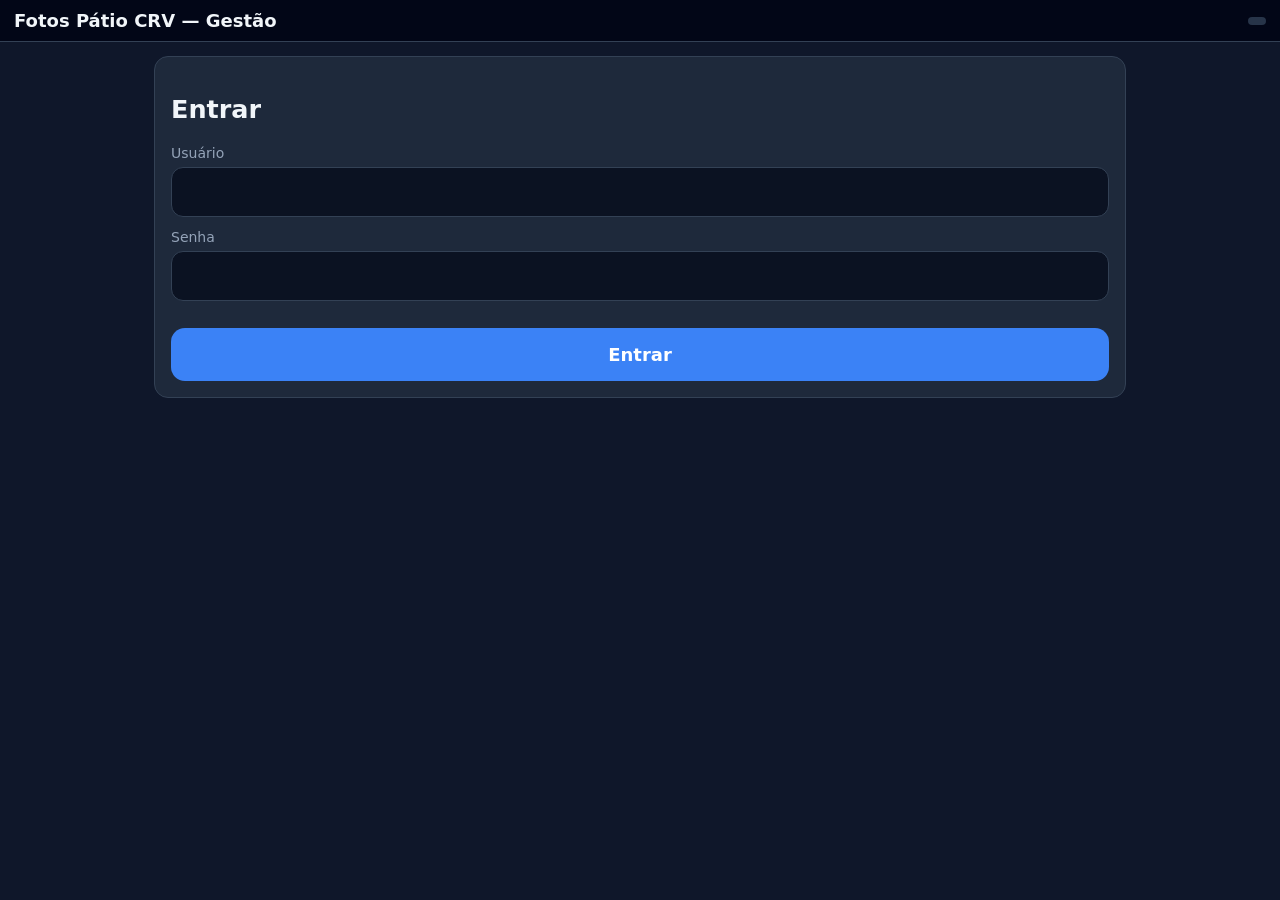
==== gestor.html @ 1b70d8a9 "Add files via upload" ====
<!DOCTYPE html>
<html lang="pt-BR">
<head>
<meta charset="utf-8">
<meta name="viewport" content="width=device-width, initial-scale=1">
<meta http-equiv="Content-Security-Policy" content="default-src 'self'; script-src 'self'; style-src 'self'; img-src 'self' blob: data:; connect-src 'self' https://script.google.com https://script.googleusercontent.com; base-uri 'none'; form-action 'none'">
<meta name="referrer" content="no-referrer">
<title>Fotos Pátio CRV — Gestão</title>
<link rel="icon" href="icons/icon-192.png">
<link rel="stylesheet" href="style.css">
</head>
<body class="gestor">
<header class="topo">
  <h1>Fotos Pátio CRV — Gestão</h1>
  <span class="selo" id="quem"></span>
  <button class="selo oculto" id="btnSair">Sair</button>
</header>
<main>
  <section id="telaLogin" class="oculto">
    <div class="cartao">
      <h2>Entrar</h2>
      <label for="loginUsuario">Usuário</label>
      <input type="text" id="loginUsuario" autocomplete="username" autocapitalize="none">
      <label for="loginSenha">Senha</label>
      <input type="password" id="loginSenha" autocomplete="current-password">
      <div class="erro" id="loginErro"></div>
      <button class="btn" id="btnEntrar">Entrar</button>
    </div>
  </section>

  <section id="telaApp" class="oculto">
    <div class="abas">
      <button data-aba="abaLotes" class="ativo">Lotes</button>
      <button data-aba="abaNovo">+ Novo lote (Excel)</button>
      <button data-aba="abaUsuarios" class="oculto" id="botaoAbaUsuarios">Usuários</button>
      <button data-aba="abaConta">Minha senha</button>
    </div>

    <div id="abaLotes">
      <div class="linha-btns"><button class="btn pequeno cinza" id="btnRecarregar">🔄 Atualizar</button></div>
      <div id="listaLotes"></div>
    </div>

    <div id="abaNovo" class="oculto">
      <div class="cartao">
        <div class="soltar" id="soltar">Arraste aqui a planilha de destinação (.xlsx) ou clique para escolher</div>
        <input type="file" id="inputXlsx" accept=".xlsx" class="oculto">
        <div class="erro" id="novoErro"></div>
        <div id="previa" class="oculto">
          <div class="resumo-num" id="previaNums"></div>
          <div class="grade">
            <div><label for="novoPatio">Pátio CRV</label><input type="text" id="novoPatio" maxlength="60"></div>
            <div><label for="novoLote">Número do lote</label><input type="text" id="novoLote" maxlength="30"></div>
          </div>
          <div id="previaAvisos" class="suave"></div>
          <div class="rolagem"><table id="previaTabela"></table></div>
          <div class="linha-btns"><button class="btn verde" id="btnCriarLote">Criar lote e liberar para o campo</button></div>
        </div>
      </div>
    </div>

    <div id="abaUsuarios" class="oculto">
      <div class="cartao">
        <h3>Novo usuário / editar</h3>
        <div class="grade">
          <div><label for="uUsuario">Usuário (login)</label><input type="text" id="uUsuario" maxlength="30" autocapitalize="none"></div>
          <div><label for="uNome">Nome</label><input type="text" id="uNome" maxlength="60"></div>
          <div><label for="uPapel">Acesso</label>
            <select id="uPapel">
              <option value="campo">Campo — tira as fotos no pátio</option>
              <option value="gestor">Gestão — envia planilhas e baixa fotos</option>
              <option value="admin">Administrador</option>
            </select></div>
          <div><label for="uSenha">Senha (mín. 8; em branco mantém a atual)</label><input type="password" id="uSenha" autocomplete="new-password"></div>
          <div><label><input type="checkbox" id="uAtivo" checked> Ativo</label></div>
        </div>
        <div class="erro" id="uErro"></div>
        <div class="linha-btns"><button class="btn pequeno" id="btnSalvarUsuario">Salvar usuário</button></div>
      </div>
      <div class="cartao"><table id="tabelaUsuarios"></table></div>
    </div>

    <div id="abaConta" class="oculto">
      <div class="cartao">
        <label for="sAtual">Senha atual</label><input type="password" id="sAtual" autocomplete="current-password">
        <label for="sNova">Nova senha (mín. 8)</label><input type="password" id="sNova" autocomplete="new-password">
        <div class="erro" id="sErro"></div>
        <div class="linha-btns"><button class="btn pequeno" id="btnTrocarSenha">Trocar senha</button></div>
      </div>
    </div>
  </section>
</main>

<script src="config.js"></script>
<script src="sync-core.js"></script>
<script src="lib/jszip.min.js"></script>
<script src="xlsx-leitor.js"></script>
<script src="gestor.js"></script>
</body>
</html>
---- style.css ----
:root {
  --fundo: #0f172a; --painel: #1e293b; --painel2: #273449; --borda: #334155;
  --texto: #f1f5f9; --suave: #94a3b8; --verde: #22c55e; --azul: #3b82f6;
  --amarelo: #f59e0b; --vermelho: #ef4444; --raio: 14px;
}
* { box-sizing: border-box; }
html, body { margin: 0; background: var(--fundo); color: var(--texto); font-family: system-ui, -apple-system, "Segoe UI", Roboto, sans-serif; font-size: 17px; }
body { min-height: 100vh; -webkit-tap-highlight-color: transparent; }
button, input, select { font: inherit; }
.oculto { display: none !important; }

/* barra superior */
.topo { position: sticky; top: 0; z-index: 10; display: flex; align-items: center; gap: 10px; padding: 10px 14px; background: #020617; border-bottom: 1px solid var(--borda); }
.topo h1 { font-size: 18px; margin: 0; flex: 1; white-space: nowrap; overflow: hidden; text-overflow: ellipsis; }
.topo .voltar { background: none; border: 0; color: var(--texto); font-size: 26px; padding: 0 6px; line-height: 1; }
.selo { font-size: 13px; padding: 4px 9px; border-radius: 999px; background: var(--painel2); color: var(--suave); white-space: nowrap; border: 0; }
.selo.on { background: #14532d; color: #bbf7d0; }
.selo.off { background: #7f1d1d; color: #fecaca; }
.selo.pend { background: #78350f; color: #fde68a; }

main { padding: 14px; max-width: 760px; margin: 0 auto; padding-bottom: 120px; }
.cartao { background: var(--painel); border: 1px solid var(--borda); border-radius: var(--raio); padding: 16px; margin-bottom: 12px; }
.suave { color: var(--suave); font-size: 14px; }
.titulo-secao { font-size: 15px; color: var(--suave); text-transform: uppercase; letter-spacing: .05em; margin: 18px 4px 8px; }

/* botões */
.btn { display: block; width: 100%; border: 0; border-radius: var(--raio); padding: 16px; font-size: 18px; font-weight: 600; background: var(--azul); color: #fff; cursor: pointer; }
.btn:disabled { opacity: .4; cursor: default; }
.btn.verde { background: var(--verde); color: #052e16; }
.btn.cinza { background: var(--painel2); color: var(--texto); }
.btn.vermelho { background: var(--vermelho); }
.btn.pequeno { display: inline-block; width: auto; padding: 9px 14px; font-size: 15px; border-radius: 10px; }
.linha-btns { display: flex; gap: 8px; flex-wrap: wrap; margin-top: 10px; }

/* formulário */
label { display: block; font-size: 14px; color: var(--suave); margin: 12px 0 6px; }
input[type=text], input[type=password], input[type=search], input[type=number], select {
  width: 100%; padding: 14px; border-radius: 12px; border: 1px solid var(--borda); background: #0b1222; color: var(--texto); font-size: 17px; }
.erro { color: #fca5a5; margin-top: 10px; min-height: 1em; }
.ok { color: #86efac; }

/* pátios e categorias */
.grade { display: grid; gap: 12px; }
.botao-grande { text-align: left; background: var(--painel); border: 2px solid var(--borda); border-radius: var(--raio); padding: 20px; color: var(--texto); width: 100%; cursor: pointer; }
.botao-grande:active { border-color: var(--azul); }
.botao-grande .nome { font-size: 24px; font-weight: 700; }
.botao-grande .info { color: var(--suave); margin-top: 4px; }
.barra { height: 8px; background: #0b1222; border-radius: 99px; overflow: hidden; margin-top: 10px; }
.barra > div { height: 100%; background: var(--verde); width: 0; }

/* lista de IDs */
.busca { position: sticky; top: 54px; z-index: 5; background: var(--fundo); padding: 6px 0 10px; }
.filtros { display: flex; gap: 8px; margin-top: 8px; }
.filtros button { flex: 1; padding: 10px; border-radius: 10px; border: 1px solid var(--borda); background: var(--painel); color: var(--suave); }
.filtros button.ativo { background: var(--azul); color: #fff; border-color: var(--azul); }
.item { display: flex; align-items: center; gap: 12px; padding: 12px 14px; background: var(--painel); border: 2px solid var(--borda); border-radius: 12px; margin-bottom: 8px; width: 100%; text-align: left; color: var(--texto); cursor: pointer; }
.item .nro { font-size: 26px; font-weight: 800; min-width: 64px; }
.item .desc { flex: 1; min-width: 0; }
.item .desc .placa { font-weight: 700; letter-spacing: .04em; }
.item .desc .mod { color: var(--suave); font-size: 14px; white-space: nowrap; overflow: hidden; text-overflow: ellipsis; }
.item .st { font-size: 13px; text-align: right; white-space: nowrap; }
.item.sel { border-color: var(--azul); background: #1e3a5f; }
.item.feito .nro { color: var(--verde); }
.item.local .nro { color: var(--amarelo); }
.item.bloq { border-color: #7f1d1d; background: #2a1215; cursor: not-allowed; }
.item.bloq .nro { color: var(--vermelho); text-decoration: line-through; }
.item.bloq .st { color: #fca5a5; }
.rodape-fixo { position: fixed; left: 0; right: 0; bottom: 0; padding: 12px 14px calc(12px + env(safe-area-inset-bottom)); background: #020617; border-top: 1px solid var(--borda); z-index: 20; }
.rodape-fixo .detalhe { font-size: 14px; color: var(--suave); margin-bottom: 8px; white-space: nowrap; overflow: hidden; text-overflow: ellipsis; }

/* câmera */
.camera { position: fixed; inset: 0; background: #000; z-index: 50; display: flex; flex-direction: column; }
.camera video { flex: 1; width: 100%; object-fit: cover; min-height: 0; }
.camera .cab { position: absolute; top: 0; left: 0; right: 0; padding: 12px 14px; background: linear-gradient(#000c, #0000); font-weight: 700; font-size: 18px; display: flex; justify-content: space-between; align-items: center; }
.camera .miniaturas { display: flex; gap: 8px; overflow-x: auto; padding: 8px 10px; background: #000; min-height: 86px; }
.camera .miniaturas .mini { position: relative; flex: 0 0 auto; }
.camera .miniaturas img { height: 70px; border-radius: 8px; display: block; }
.camera .miniaturas .x { position: absolute; top: -6px; right: -6px; background: var(--vermelho); color: #fff; border: 0; border-radius: 50%; width: 26px; height: 26px; font-size: 15px; line-height: 26px; padding: 0; }
.camera .controles { display: flex; align-items: center; justify-content: space-between; padding: 14px 18px calc(18px + env(safe-area-inset-bottom)); background: #000; gap: 12px; }
.obturador { width: 78px; height: 78px; border-radius: 50%; border: 5px solid #fff; background: #ffffff33; flex: 0 0 auto; }
.obturador:active { background: #fff; }
.flash-tela { position: fixed; inset: 0; background: #fff; opacity: 0; pointer-events: none; z-index: 60; transition: opacity .15s; }
.flash-tela.on { opacity: .6; transition: none; }

/* modal e aviso */
.modal-fundo { position: fixed; inset: 0; background: #000a; z-index: 70; display: flex; align-items: flex-end; justify-content: center; }
.modal { background: var(--painel); width: 100%; max-width: 560px; border-radius: 18px 18px 0 0; padding: 20px 18px calc(20px + env(safe-area-inset-bottom)); max-height: 90vh; overflow-y: auto; }
.modal h2 { margin: 0 0 10px; font-size: 20px; }
@media (min-width: 700px) { .modal-fundo { align-items: center; } .modal { border-radius: 18px; } }
.toast { position: fixed; left: 50%; bottom: 110px; transform: translateX(-50%); background: #020617; border: 1px solid var(--borda); padding: 12px 18px; border-radius: 12px; z-index: 80; max-width: 90vw; text-align: center; }

/* tabelas (gestor) */
table { width: 100%; border-collapse: collapse; font-size: 14px; }
th, td { text-align: left; padding: 8px 6px; border-bottom: 1px solid var(--borda); }
th { color: var(--suave); font-weight: 600; }
.tag { display: inline-block; font-size: 12px; padding: 2px 8px; border-radius: 99px; background: var(--painel2); }
.tag.verde { background: #14532d; color: #bbf7d0; }
.tag.vermelho { background: #7f1d1d; color: #fecaca; }
.tag.amarelo { background: #78350f; color: #fde68a; }
.abas { display: flex; gap: 6px; margin-bottom: 14px; flex-wrap: wrap; }
.abas button { padding: 10px 16px; border-radius: 10px; border: 1px solid var(--borda); background: var(--painel); color: var(--suave); cursor: pointer; }
.abas button.ativo { background: var(--azul); color: #fff; border-color: var(--azul); }
.soltar { border: 2px dashed var(--borda); border-radius: var(--raio); padding: 30px; text-align: center; color: var(--suave); cursor: pointer; }
.soltar.sobre { border-color: var(--azul); color: var(--texto); }
.resumo-num { display: flex; gap: 10px; flex-wrap: wrap; margin: 10px 0; }
.resumo-num div { background: var(--painel2); border-radius: 10px; padding: 10px 14px; }
.resumo-num b { display: block; font-size: 22px; }
.rolagem { overflow-x: auto; max-height: 60vh; overflow-y: auto; }
.gestor main { max-width: 1000px; }
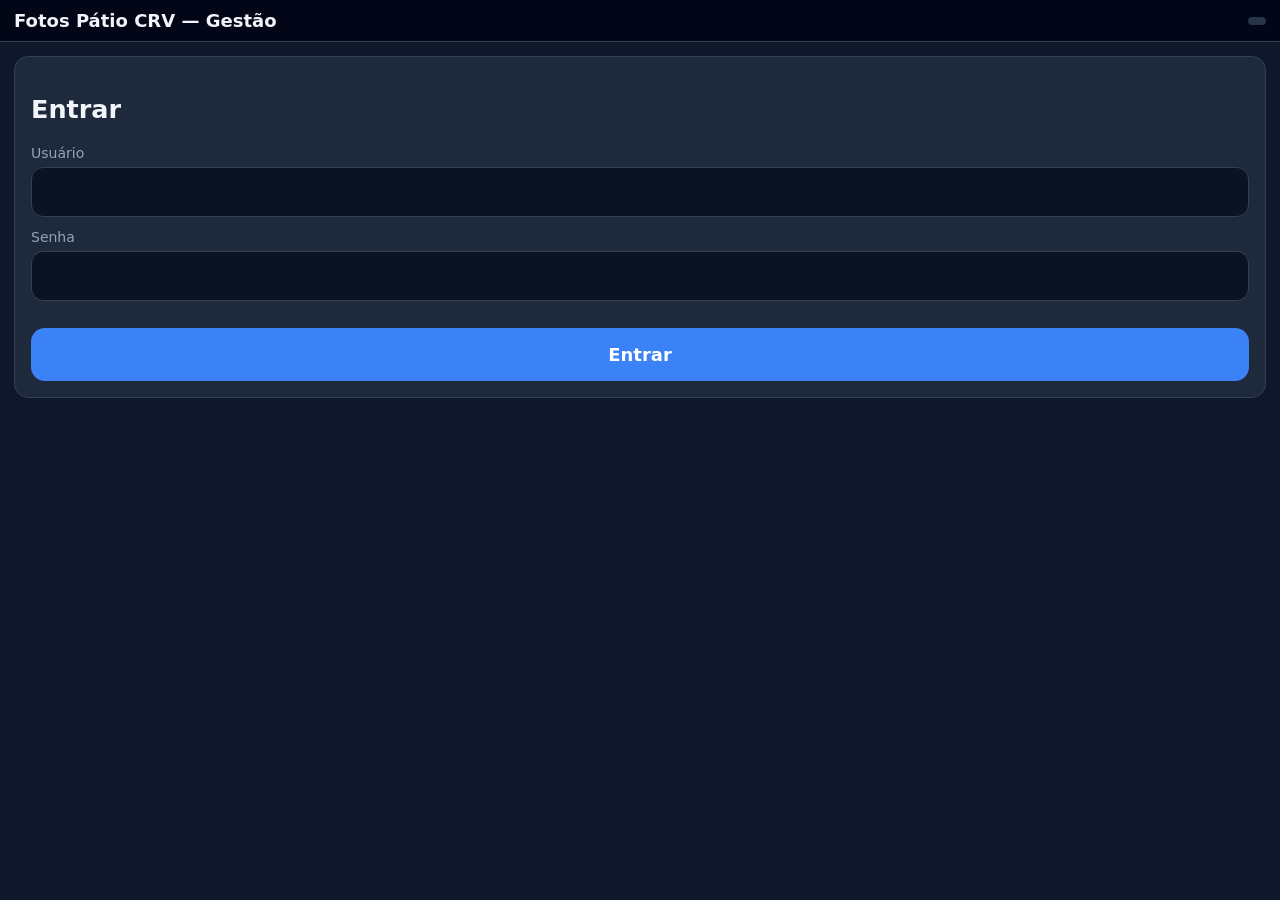
==== commit 7fd853df: "Add files via upload" ====
--- a/gestor.html
+++ b/gestor.html
@@ -6,7 +6,7 @@
 <meta http-equiv="Content-Security-Policy" content="default-src 'self'; script-src 'self'; style-src 'self'; img-src 'self' blob: data:; connect-src 'self' https://script.google.com https://script.googleusercontent.com; base-uri 'none'; form-action 'none'">
 <meta name="referrer" content="no-referrer">
 <title>Fotos Pátio CRV — Gestão</title>
-<link rel="icon" href="icons/icon-192.png">
+<link rel="icon" href="icon-192.png">
 <link rel="stylesheet" href="style.css">
 </head>
 <body class="gestor">
@@ -30,15 +30,19 @@
 
   <section id="telaApp" class="oculto">
     <div class="abas">
-      <button data-aba="abaLotes" class="ativo">Lotes</button>
-      <button data-aba="abaNovo">+ Novo lote (Excel)</button>
+      <button data-aba="abaLotes" class="ativo">Pátios</button>
+      <button data-aba="abaNovo">+ Novo pátio (Excel)</button>
       <button data-aba="abaUsuarios" class="oculto" id="botaoAbaUsuarios">Usuários</button>
       <button data-aba="abaConta">Minha senha</button>
     </div>
 
-    <div id="abaLotes">
-      <div class="linha-btns"><button class="btn pequeno cinza" id="btnRecarregar">🔄 Atualizar</button></div>
-      <div id="listaLotes"></div>
+    <div id="abaLotes" class="tres-col">
+      <aside class="col col-patios">
+        <div class="col-cab"><span>Pátios</span><button class="btn pequeno cinza" id="btnRecarregar" title="Atualizar">🔄</button></div>
+        <div id="listaLotes"></div>
+      </aside>
+      <section class="col col-lista" id="colLista"><p class="vazio">Escolha um pátio à esquerda para ver os veículos e as fotos.</p></section>
+      <section class="col col-detalhe" id="colDetalhe"><p class="vazio">As fotos do veículo aparecem aqui.</p></section>
     </div>
 
     <div id="abaNovo" class="oculto">
@@ -47,14 +51,15 @@
         <input type="file" id="inputXlsx" accept=".xlsx" class="oculto">
         <div class="erro" id="novoErro"></div>
         <div id="previa" class="oculto">
+          <div id="verificacao"></div>
           <div class="resumo-num" id="previaNums"></div>
           <div class="grade">
-            <div><label for="novoPatio">Pátio CRV</label><input type="text" id="novoPatio" maxlength="60"></div>
-            <div><label for="novoLote">Número do lote</label><input type="text" id="novoLote" maxlength="30"></div>
+            <div><label for="novoPatio">Pátio CRV (obrigatório)</label><input type="text" id="novoPatio" maxlength="60"></div>
+            <div><label for="novoLote">Número da lista (opcional)</label><input type="text" id="novoLote" maxlength="30"></div>
           </div>
           <div id="previaAvisos" class="suave"></div>
           <div class="rolagem"><table id="previaTabela"></table></div>
-          <div class="linha-btns"><button class="btn verde" id="btnCriarLote">Criar lote e liberar para o campo</button></div>
+          <div class="linha-btns"><button class="btn verde" id="btnCriarLote">Criar pátio e liberar para o campo</button></div>
         </div>
       </div>
     </div>
@@ -93,7 +98,7 @@
 
 <script src="config.js"></script>
 <script src="sync-core.js"></script>
-<script src="lib/jszip.min.js"></script>
+<script src="jszip.min.js"></script>
 <script src="xlsx-leitor.js"></script>
 <script src="gestor.js"></script>
 </body>
--- a/style.css
+++ b/style.css
@@ -106,4 +106,95 @@
 .resumo-num div { background: var(--painel2); border-radius: 10px; padding: 10px 14px; }
 .resumo-num b { display: block; font-size: 22px; }
 .rolagem { overflow-x: auto; max-height: 60vh; overflow-y: auto; }
-.gestor main { max-width: 1000px; }
+.gestor main { max-width: 1500px; }
+
+/* verificação da planilha */
+.verif h3 { margin: 0 0 10px; }
+.verif .aviso { color: #fde68a; margin: 4px 0; }
+.verif .erro { color: #fca5a5; margin: 4px 0; }
+.verif table { margin-top: 6px; }
+
+/* quadro de download */
+.painel-baixar { margin-top: 12px; background: var(--painel2); }
+.painel-baixar h3 { margin: 0 0 6px; }
+.painel-baixar .opcao { display: block; color: var(--texto); font-size: 16px; margin: 12px 0 4px; cursor: pointer; }
+.painel-baixar .sel-data { margin: 4px 0 4px 24px; width: calc(100% - 24px); }
+.painel-baixar .aviso { color: #fde68a; margin: 12px 0; min-height: 1em; }
+
+.painel-perigo { border-color: #7f1d1d; }
+.painel-perigo .aviso { color: #fde68a; }
+
+/* galeria do NRO */
+.linha-rodape { display: flex; gap: 8px; }
+.linha-rodape .btn { flex: 1; }
+.galeria { display: grid; grid-template-columns: repeat(2, 1fr); gap: 10px; }
+.foto-cartao { background: var(--painel); border: 1px solid var(--borda); border-radius: 12px; padding: 8px; display: flex; flex-direction: column; gap: 6px; }
+.foto-cartao img { width: 100%; aspect-ratio: 4 / 3; object-fit: cover; border-radius: 8px; background: #0b1222; cursor: zoom-in; }
+.foto-grande { max-width: 96vw; max-height: 90vh; border-radius: 10px; margin: auto; }
+
+/* lista de veículos na gestão */
+.titulo-patio { cursor: pointer; }
+.titulo-patio:hover { text-decoration: underline; }
+.filtros-gestao { flex-wrap: wrap; margin: 10px 0; }
+.filtros-gestao button { flex: 0 0 auto; }
+.linha-clicavel { cursor: pointer; }
+.linha-clicavel:hover td { background: var(--painel2); }
+.galeria-gestao { grid-template-columns: repeat(auto-fill, minmax(180px, 1fr)); padding: 8px 0; }
+
+/* ===== v1.0.7 — layout mestre-detalhe (pátios | veículos | fotos) ===== */
+.vazio { color: var(--suave); font-size: 15px; text-align: center; padding: 40px 16px; }
+.tag.azul { background: #1e3a8a; color: #bfdbfe; }
+.col-cab { display: flex; align-items: center; justify-content: space-between; font-weight: 700; margin-bottom: 10px; }
+.col-sub { font-size: 12px; color: var(--suave); text-transform: uppercase; letter-spacing: .06em; margin: 16px 4px 8px; }
+.patio-item { display: block; width: 100%; text-align: left; background: var(--painel); border: 2px solid var(--borda); border-radius: 12px; padding: 12px 14px; margin-bottom: 8px; color: var(--texto); cursor: pointer; }
+.patio-item .nome { font-weight: 700; font-size: 17px; }
+.patio-item .info { color: var(--suave); font-size: 14px; margin-top: 2px; }
+.patio-item .tag { margin-top: 8px; }
+.patio-item.sel { border-color: var(--azul); background: #1e3a5f; }
+.patio-item.encerrado { opacity: .7; }
+.patio-item:hover { border-color: #475569; }
+.patio-item.sel:hover { border-color: var(--azul); }
+.patio-cab h2, .veiculo-cab h2 { margin: 0 0 4px; font-size: 22px; }
+.patio-cab .linha-btns { margin-top: 10px; }
+.status-patio { margin-top: 8px; min-height: 1em; }
+.placa-grande { font-size: 20px; font-weight: 700; letter-spacing: .05em; }
+.veiculo-cab { margin-bottom: 14px; }
+.lista-nros { margin-top: 10px; }
+.lista-nros .item .nro, .col-lista .item .nro { font-size: 22px; min-width: 54px; }
+.galeria-gestao { grid-template-columns: repeat(auto-fill, minmax(200px, 1fr)); }
+.painel-baixar { background: var(--painel2); border: 1px solid var(--borda); border-radius: var(--raio); padding: 16px; }
+.item.local:not(.feito) .st { color: #fde68a; }
+
+.tres-col { display: grid; grid-template-columns: 270px minmax(320px, 1fr) minmax(360px, 1.25fr); gap: 14px; align-items: start; }
+.tres-col .col { background: var(--painel); border: 1px solid var(--borda); border-radius: var(--raio); padding: 14px; min-width: 0; }
+.tres-col .col-patios { background: transparent; border: 0; padding: 0; }
+.tres-col .col-lista, .tres-col .col-detalhe { position: sticky; top: 64px; max-height: calc(100vh - 80px); overflow-y: auto; }
+.tres-col .col-lista input[type=search] { margin-bottom: 4px; }
+@media (max-width: 1100px) {
+  .tres-col { grid-template-columns: 240px 1fr; }
+  .tres-col .col-detalhe { grid-column: 1 / -1; position: static; max-height: none; }
+}
+@media (max-width: 700px) {
+  .tres-col { grid-template-columns: 1fr; }
+  .tres-col .col-lista { position: static; max-height: none; }
+}
+
+/* campo — categorias dentro da lista e tela do veículo */
+.chips-cat { display: flex; gap: 6px; overflow-x: auto; margin-bottom: 6px; }
+.chips-cat button { flex: 0 0 auto; padding: 8px 14px; border-radius: 999px; border: 1px solid var(--borda); background: var(--painel); color: var(--suave); font-size: 15px; }
+.chips-cat button.ativo { background: var(--texto); color: var(--fundo); border-color: var(--texto); font-weight: 700; }
+.filtros button { font-size: 14px; padding: 9px 4px; }
+.veiculo-topo { background: var(--painel); border: 1px solid var(--borda); border-radius: var(--raio); padding: 14px 16px; margin-bottom: 12px; }
+.veiculo-topo .nro-grande { font-size: 30px; font-weight: 800; }
+.acao-veiculo { position: sticky; bottom: 0; padding: 12px 0 calc(12px + env(safe-area-inset-bottom)); background: var(--fundo); margin-top: 12px; }
+.campo-largo main { max-width: 1500px; padding-bottom: 30px; }
+.campo-largo .area-campo { display: grid; grid-template-columns: 280px minmax(320px, 1fr) minmax(340px, 1.2fr); gap: 14px; align-items: start; }
+.campo-largo .area-campo > section { min-width: 0; }
+.campo-largo #telaLista, .campo-largo #telaVeiculo { position: sticky; top: 64px; max-height: calc(100vh - 80px); overflow-y: auto; background: var(--painel); border: 1px solid var(--borda); border-radius: var(--raio); padding: 12px; }
+.campo-largo #telaLista .busca { top: 0; background: var(--painel); }
+.campo-largo #telaPatios .botao-grande { padding: 14px; }
+.campo-largo #telaPatios .botao-grande .nome { font-size: 19px; }
+.botao-grande.sel { border-color: var(--azul); background: #1e3a5f; }
+.aviso-refazer { margin-top: 8px; color: #fde68a; font-weight: 600; }
+.campo-largo .acao-veiculo { background: var(--painel); }
+.campo-largo .chips-cat { flex-wrap: wrap; }
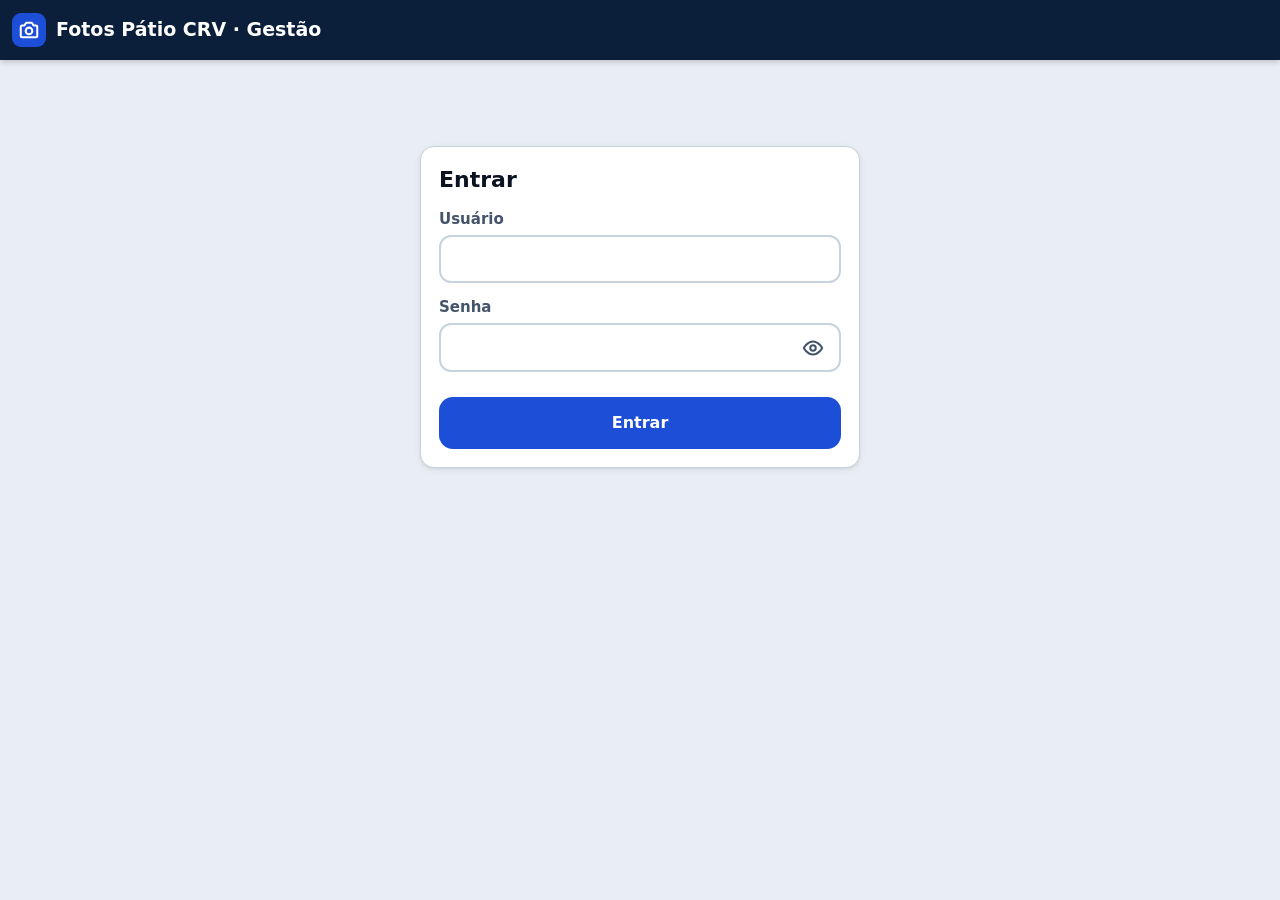
==== commit 7d0b4ac4: "Add files via upload" ====
--- a/gestor.html
+++ b/gestor.html
@@ -11,18 +11,18 @@
 </head>
 <body class="gestor">
 <header class="topo">
-  <h1>Fotos Pátio CRV — Gestão</h1>
+  <h1><span class="marca" data-ic="camera"></span><span class="titulo-txt"><span class="so-pc">Fotos Pátio CRV · </span>Gestão</span></h1>
   <span class="selo" id="quem"></span>
-  <button class="selo oculto" id="btnSair">Sair</button>
+  <button class="selo oculto" id="btnSair" data-ic="sair">Sair</button>
 </header>
 <main>
   <section id="telaLogin" class="oculto">
     <div class="cartao">
       <h2>Entrar</h2>
       <label for="loginUsuario">Usuário</label>
-      <input type="text" id="loginUsuario" autocomplete="username" autocapitalize="none">
+      <input type="text" id="loginUsuario" autocomplete="username" autocapitalize="none" autofocus>
       <label for="loginSenha">Senha</label>
-      <input type="password" id="loginSenha" autocomplete="current-password">
+      <div class="campo-senha gestao"><input type="password" id="loginSenha" autocomplete="current-password"><button type="button" class="ver-senha" data-alvo="loginSenha" aria-label="Mostrar senha" data-ic="olho"></button></div>
       <div class="erro" id="loginErro"></div>
       <button class="btn" id="btnEntrar">Entrar</button>
     </div>
@@ -30,57 +30,62 @@
 
   <section id="telaApp" class="oculto">
     <div class="abas">
-      <button data-aba="abaLotes" class="ativo">Pátios</button>
-      <button data-aba="abaNovo">+ Novo pátio (Excel)</button>
-      <button data-aba="abaUsuarios" class="oculto" id="botaoAbaUsuarios">Usuários</button>
-      <button data-aba="abaConta">Minha senha</button>
+      <button data-aba="abaLotes" class="ativo" data-ic="pin">Pátios</button>
+      <button data-aba="abaNovo" data-ic="mais">Novo pátio</button>
+      <button data-aba="abaUsuarios" class="oculto" id="botaoAbaUsuarios" data-ic="usuarios">Usuários</button>
+      <button data-aba="abaConta" data-ic="chave">Minha senha</button>
     </div>
 
-    <div id="abaLotes" class="tres-col">
-      <aside class="col col-patios">
-        <div class="col-cab"><span>Pátios</span><button class="btn pequeno cinza" id="btnRecarregar" title="Atualizar">🔄</button></div>
-        <div id="listaLotes"></div>
-      </aside>
-      <section class="col col-lista" id="colLista"><p class="vazio">Escolha um pátio à esquerda para ver os veículos e as fotos.</p></section>
-      <section class="col col-detalhe" id="colDetalhe"><p class="vazio">As fotos do veículo aparecem aqui.</p></section>
+    <div id="abaLotes">
+      <div id="seletorPatios">
+        <div class="col-cab"><span>Escolha o pátio</span><button class="btn pequeno cinza" id="btnRecarregar" data-ic="atualizar">Atualizar</button></div>
+        <div id="listaLotes" class="grade-patios"></div>
+      </div>
+      <div id="painelPatio" class="oculto"></div>
     </div>
+    <aside id="gaveta" class="gaveta oculto" aria-label="Detalhes">
+      <button class="gaveta-fechar" id="btnFecharGaveta" aria-label="Fechar">×</button>
+      <div id="gavetaConteudo"></div>
+    </aside>
 
     <div id="abaNovo" class="oculto">
       <div class="cartao">
-        <div class="soltar" id="soltar">Arraste aqui a planilha de destinação (.xlsx) ou clique para escolher</div>
+        <div class="passos" id="passos"><div class="atual"><span>1</span>Escolher planilha</div><div><span>2</span>Conferir</div><div><span>3</span>Criar e liberar</div></div>
+        <div class="arquivo-escolhido oculto" id="arquivoEscolhido"></div>
+        <div class="soltar" id="soltar" role="button" tabindex="0" data-ic="planilha"><b>Arraste aqui a planilha de destinação (.xlsx)</b><span>ou clique para escolher o arquivo</span><span class="ajuda-campo">Use a planilha de destinação do DETRAN: colunas NRO, PLACA, MODELO, COR, PORTE e a situação (NÃO DESTINAR).</span></div>
         <input type="file" id="inputXlsx" accept=".xlsx" class="oculto">
         <div class="erro" id="novoErro"></div>
         <div id="previa" class="oculto">
-          <div id="verificacao"></div>
           <div class="resumo-num" id="previaNums"></div>
           <div class="grade">
             <div><label for="novoPatio">Pátio CRV (obrigatório)</label><input type="text" id="novoPatio" maxlength="60"></div>
             <div><label for="novoLote">Número da lista (opcional)</label><input type="text" id="novoLote" maxlength="30"></div>
           </div>
+          <div id="verificacao"></div>
           <div id="previaAvisos" class="suave"></div>
           <div class="rolagem"><table id="previaTabela"></table></div>
-          <div class="linha-btns"><button class="btn verde" id="btnCriarLote">Criar pátio e liberar para o campo</button></div>
+          <div class="linha-btns"><button class="btn verde" id="btnCriarLote" data-ic="check">Criar pátio e liberar para o campo</button></div>
         </div>
       </div>
     </div>
 
     <div id="abaUsuarios" class="oculto">
       <div class="cartao">
-        <h3>Novo usuário / editar</h3>
+        <h3 id="uTitulo">Novo usuário</h3>
         <div class="grade">
           <div><label for="uUsuario">Usuário (login)</label><input type="text" id="uUsuario" maxlength="30" autocapitalize="none"></div>
           <div><label for="uNome">Nome</label><input type="text" id="uNome" maxlength="60"></div>
           <div><label for="uPapel">Acesso</label>
             <select id="uPapel">
-              <option value="campo">Campo — tira as fotos no pátio</option>
-              <option value="gestor">Gestão — envia planilhas e baixa fotos</option>
+              <option value="campo">Campo</option>
+              <option value="gestor">Gestão</option>
               <option value="admin">Administrador</option>
-            </select></div>
-          <div><label for="uSenha">Senha (mín. 8; em branco mantém a atual)</label><input type="password" id="uSenha" autocomplete="new-password"></div>
-          <div><label><input type="checkbox" id="uAtivo" checked> Ativo</label></div>
+            </select><div class="ajuda-campo" id="uPapelAjuda">Tira as fotos no pátio (celular).</div></div>
+          <div><label for="uSenha">Senha</label><div class="campo-senha gestao"><input type="password" id="uSenha" autocomplete="new-password"><button type="button" class="ver-senha" data-alvo="uSenha" aria-label="Mostrar senha" data-ic="olho"></button></div><div class="ajuda-campo" id="uSenhaAjuda">Mínimo 8 caracteres.</div></div>
+          <div class="linha-inteira"><label class="check-linha"><input type="checkbox" id="uAtivo" checked> Usuário ativo (pode entrar no app)</label></div>
         </div>
         <div class="erro" id="uErro"></div>
-        <div class="linha-btns"><button class="btn pequeno" id="btnSalvarUsuario">Salvar usuário</button></div>
+        <div class="linha-btns"><button class="btn pequeno" id="btnSalvarUsuario" data-ic="check">Salvar usuário</button><button class="btn pequeno cinza" id="btnCancelarEdicao" data-ic="x">Limpar</button></div>
       </div>
       <div class="cartao"><table id="tabelaUsuarios"></table></div>
     </div>
@@ -100,6 +105,7 @@
 <script src="sync-core.js"></script>
 <script src="jszip.min.js"></script>
 <script src="xlsx-leitor.js"></script>
+<script src="icones.js"></script>
 <script src="gestor.js"></script>
 </body>
 </html>
--- a/style.css
+++ b/style.css
@@ -1,200 +1,679 @@
+/* Fotos Pátio CRV — v1.1.0
+   Tema claro de alto contraste (melhor leitura ao sol), alvos de toque ≥ 48px,
+   situação sempre com ícone + cor + texto (nunca só cor). Modo escuro opcional no campo. */
 :root {
-  --fundo: #0f172a; --painel: #1e293b; --painel2: #273449; --borda: #334155;
-  --texto: #f1f5f9; --suave: #94a3b8; --verde: #22c55e; --azul: #3b82f6;
-  --amarelo: #f59e0b; --vermelho: #ef4444; --raio: 14px;
+  --fundo: #e9eef4; --painel: #ffffff; --painel2: #f3f6f9; --borda: #c9d3df; --borda-forte: #8a99ad;
+  --texto: #0b1220; --suave: #44546a; --primaria: #1d4ed8; --primaria-escura: #1e3a8a; --primaria-clara: #dbe7ff;
+  --verde: #15803d; --verde-claro: #dcfce7; --amarelo: #b45309; --amarelo-claro: #fef3c7;
+  --vermelho: #b91c1c; --vermelho-claro: #fee2e2; --cinza-claro: #e2e8f0;
+  --raio: 14px; --sombra: 0 1px 2px rgba(15, 23, 42, .08), 0 2px 8px rgba(15, 23, 42, .06);
+  --topo: #0b1f3a; --topo-texto: #ffffff; --alvo: 52px;
+  /* compatibilidade com nomes antigos */
+  --azul: var(--primaria);
+}
+[data-tema="escuro"] {
+  --fundo: #0b1220; --painel: #172033; --painel2: #1f2a40; --borda: #334155; --borda-forte: #64748b;
+  --texto: #f1f5f9; --suave: #a7b4c6; --primaria: #60a5fa; --primaria-escura: #93c5fd; --primaria-clara: #1e3a5f;
+  --verde: #4ade80; --verde-claro: #12351f; --amarelo: #fbbf24; --amarelo-claro: #3a2a0a;
+  --vermelho: #f87171; --vermelho-claro: #3b1416; --cinza-claro: #263248; --topo: #020617;
 }
 * { box-sizing: border-box; }
-html, body { margin: 0; background: var(--fundo); color: var(--texto); font-family: system-ui, -apple-system, "Segoe UI", Roboto, sans-serif; font-size: 17px; }
+html, body { margin: 0; background: var(--fundo); color: var(--texto); font-family: system-ui, -apple-system, "Segoe UI", Roboto, sans-serif; font-size: 17px; line-height: 1.35; }
 body { min-height: 100vh; -webkit-tap-highlight-color: transparent; }
-button, input, select { font: inherit; }
+button, input, select { font: inherit; color: inherit; }
+button { cursor: pointer; }
+:focus-visible { outline: 3px solid var(--primaria); outline-offset: 2px; }
 .oculto { display: none !important; }
-
-/* barra superior */
-.topo { position: sticky; top: 0; z-index: 10; display: flex; align-items: center; gap: 10px; padding: 10px 14px; background: #020617; border-bottom: 1px solid var(--borda); }
-.topo h1 { font-size: 18px; margin: 0; flex: 1; white-space: nowrap; overflow: hidden; text-overflow: ellipsis; }
-.topo .voltar { background: none; border: 0; color: var(--texto); font-size: 26px; padding: 0 6px; line-height: 1; }
-.selo { font-size: 13px; padding: 4px 9px; border-radius: 999px; background: var(--painel2); color: var(--suave); white-space: nowrap; border: 0; }
-.selo.on { background: #14532d; color: #bbf7d0; }
-.selo.off { background: #7f1d1d; color: #fecaca; }
-.selo.pend { background: #78350f; color: #fde68a; }
-
-main { padding: 14px; max-width: 760px; margin: 0 auto; padding-bottom: 120px; }
-.cartao { background: var(--painel); border: 1px solid var(--borda); border-radius: var(--raio); padding: 16px; margin-bottom: 12px; }
-.suave { color: var(--suave); font-size: 14px; }
-.titulo-secao { font-size: 15px; color: var(--suave); text-transform: uppercase; letter-spacing: .05em; margin: 18px 4px 8px; }
-
-/* botões */
-.btn { display: block; width: 100%; border: 0; border-radius: var(--raio); padding: 16px; font-size: 18px; font-weight: 600; background: var(--azul); color: #fff; cursor: pointer; }
-.btn:disabled { opacity: .4; cursor: default; }
-.btn.verde { background: var(--verde); color: #052e16; }
-.btn.cinza { background: var(--painel2); color: var(--texto); }
-.btn.vermelho { background: var(--vermelho); }
-.btn.pequeno { display: inline-block; width: auto; padding: 9px 14px; font-size: 15px; border-radius: 10px; }
-.linha-btns { display: flex; gap: 8px; flex-wrap: wrap; margin-top: 10px; }
-
-/* formulário */
-label { display: block; font-size: 14px; color: var(--suave); margin: 12px 0 6px; }
+.ic { width: 22px; height: 22px; flex: 0 0 auto; vertical-align: middle; stroke: currentColor; fill: none; stroke-width: 2.2; stroke-linecap: round; stroke-linejoin: round; }
+.ic.g { width: 28px; height: 28px; }
+.ic.p { width: 18px; height: 18px; }
+
+/* ---------- barra superior ---------- */
+.topo { position: sticky; top: 0; z-index: 30; display: flex; align-items: center; gap: 10px; padding: 8px 12px; min-height: 60px; background: var(--topo); color: var(--topo-texto); box-shadow: 0 2px 6px rgba(0, 0, 0, .2); }
+.topo h1 { font-size: 19px; margin: 0; flex: 1; white-space: nowrap; overflow: hidden; text-overflow: ellipsis; font-weight: 750; }
+.topo .voltar { background: rgba(255, 255, 255, .12); border: 0; color: #fff; width: 48px; height: 48px; border-radius: 12px; display: grid; place-items: center; }
+.selo { font-size: 14px; padding: 0 12px; min-height: 40px; border-radius: 999px; background: rgba(255, 255, 255, .14); color: #fff; white-space: nowrap; border: 0; display: inline-flex; align-items: center; gap: 6px; font-weight: 600; }
+.topo .icone-btn { width: 48px; height: 48px; border-radius: 12px; border: 0; background: rgba(255, 255, 255, .12); color: #fff; display: grid; place-items: center; }
+.sync { min-height: 44px; }
+.sync.ok { background: #14532d; color: #dcfce7; }
+.sync.pend { background: #fbbf24; color: #1c1300; }
+.sync.envio { background: #dbeafe; color: #1e3a8a; }
+.sync.off { background: #475569; color: #fff; }
+.girar { animation: girar 1s linear infinite; }
+@keyframes girar { to { transform: rotate(360deg); } }
+
+main { padding: 14px; max-width: 760px; margin: 0 auto; padding-bottom: 140px; }
+.cartao { background: var(--painel); border: 1px solid var(--borda); border-radius: var(--raio); padding: 18px; margin-bottom: 12px; box-shadow: var(--sombra); }
+.suave { color: var(--suave); font-size: 15px; }
+.titulo-secao { font-size: 14px; color: var(--suave); text-transform: uppercase; letter-spacing: .06em; margin: 20px 4px 10px; font-weight: 700; }
+h2 { font-size: 22px; margin: 0 0 6px; }
+h3 { font-size: 18px; margin: 0 0 8px; }
+
+/* ---------- botões ---------- */
+.btn { display: flex; align-items: center; justify-content: center; gap: 10px; width: 100%; min-height: var(--alvo); border: 0; border-radius: var(--raio); padding: 12px 18px; font-size: 18px; font-weight: 700; background: var(--primaria); color: #fff; text-decoration: none; }
+.btn:active { filter: brightness(.92); }
+.btn:disabled { opacity: .45; cursor: default; }
+.btn.verde { background: var(--verde); color: #fff; }
+.btn.cinza { background: var(--painel); color: var(--texto); border: 2px solid var(--borda-forte); }
+.btn.vermelho { background: var(--vermelho); color: #fff; }
+.btn.contorno-vermelho { background: var(--painel); color: var(--vermelho); border: 2px solid var(--vermelho); }
+.btn.pequeno { display: inline-flex; width: auto; min-height: 44px; padding: 8px 14px; font-size: 15px; border-radius: 10px; }
+[data-tema="escuro"] .btn.verde { color: #052e16; }
+[data-tema="escuro"] .btn { color: #0b1220; }
+[data-tema="escuro"] .btn.cinza, [data-tema="escuro"] .btn.contorno-vermelho { color: var(--texto); }
+.linha-btns { display: flex; gap: 8px; flex-wrap: wrap; margin-top: 10px; align-items: center; }
+
+/* ---------- formulário ---------- */
+label { display: block; font-size: 15px; color: var(--suave); margin: 14px 0 6px; font-weight: 600; }
 input[type=text], input[type=password], input[type=search], input[type=number], select {
-  width: 100%; padding: 14px; border-radius: 12px; border: 1px solid var(--borda); background: #0b1222; color: var(--texto); font-size: 17px; }
-.erro { color: #fca5a5; margin-top: 10px; min-height: 1em; }
-.ok { color: #86efac; }
-
-/* pátios e categorias */
+  width: 100%; min-height: var(--alvo); padding: 12px 14px; border-radius: 12px; border: 2px solid var(--borda); background: var(--painel); color: var(--texto); font-size: 17px; }
+input:focus, select:focus { border-color: var(--primaria); outline: none; }
+.erro { color: var(--vermelho); margin-top: 10px; min-height: 1em; font-weight: 600; }
+.ok { color: var(--verde); font-weight: 600; }
+.aviso { color: var(--amarelo); font-weight: 600; }
+
+/* ---------- etiquetas de situação (ícone + cor + texto) ---------- */
+.tag { display: inline-flex; align-items: center; gap: 5px; font-size: 13px; font-weight: 700; padding: 4px 10px; border-radius: 99px; background: var(--cinza-claro); color: var(--texto); white-space: nowrap; }
+.tag .ic { width: 15px; height: 15px; stroke-width: 2.6; }
+.tag.verde { background: var(--verde-claro); color: var(--verde); }
+.tag.vermelho { background: var(--vermelho-claro); color: var(--vermelho); }
+.tag.amarelo { background: var(--amarelo-claro); color: var(--amarelo); }
+.tag.azul { background: var(--primaria-clara); color: var(--primaria-escura); }
+[data-tema="escuro"] .tag.azul { color: #bfdbfe; }
+
+/* anel de progresso */
+.anel { --p: 0; width: 64px; height: 64px; border-radius: 50%; flex: 0 0 auto; display: grid; place-items: center;
+  background: conic-gradient(var(--verde) calc(var(--p) * 1%), var(--cinza-claro) 0); }
+.anel > span { width: 48px; height: 48px; border-radius: 50%; background: var(--painel); display: grid; place-items: center; font-size: 14px; font-weight: 800; }
+.barra { height: 10px; background: var(--cinza-claro); border-radius: 99px; overflow: hidden; margin-top: 10px; }
+.barra > div { height: 100%; background: var(--verde); width: 0; border-radius: 99px; }
+
+/* ---------- placa ---------- */
+.placa-vis { display: inline-flex; flex-direction: column; align-items: stretch; border: 2px solid #1f2937; border-radius: 7px; background: #fff; color: #111827; overflow: hidden; min-width: 128px; box-shadow: 0 1px 0 #0003; }
+.placa-vis::before { content: ""; height: 7px; background: #1d4ed8; }
+.placa-vis b { font-family: ui-monospace, "SFMono-Regular", Menlo, Consolas, monospace; font-size: 22px; letter-spacing: .08em; text-align: center; padding: 2px 10px 3px; }
+.placa-vis.peq { min-width: 0; }
+.placa-vis.peq b { font-size: 15px; padding: 1px 6px 2px; }
+.placa-vis.peq::before { height: 4px; }
+.placa-vis.sem b { font-family: inherit; font-size: 14px; letter-spacing: 0; color: #475569; }
+
+/* ---------- campo: pátios e categorias ---------- */
 .grade { display: grid; gap: 12px; }
-.botao-grande { text-align: left; background: var(--painel); border: 2px solid var(--borda); border-radius: var(--raio); padding: 20px; color: var(--texto); width: 100%; cursor: pointer; }
-.botao-grande:active { border-color: var(--azul); }
-.botao-grande .nome { font-size: 24px; font-weight: 700; }
-.botao-grande .info { color: var(--suave); margin-top: 4px; }
-.barra { height: 8px; background: #0b1222; border-radius: 99px; overflow: hidden; margin-top: 10px; }
-.barra > div { height: 100%; background: var(--verde); width: 0; }
-
-/* lista de IDs */
-.busca { position: sticky; top: 54px; z-index: 5; background: var(--fundo); padding: 6px 0 10px; }
-.filtros { display: flex; gap: 8px; margin-top: 8px; }
-.filtros button { flex: 1; padding: 10px; border-radius: 10px; border: 1px solid var(--borda); background: var(--painel); color: var(--suave); }
-.filtros button.ativo { background: var(--azul); color: #fff; border-color: var(--azul); }
-.item { display: flex; align-items: center; gap: 12px; padding: 12px 14px; background: var(--painel); border: 2px solid var(--borda); border-radius: 12px; margin-bottom: 8px; width: 100%; text-align: left; color: var(--texto); cursor: pointer; }
-.item .nro { font-size: 26px; font-weight: 800; min-width: 64px; }
+.botao-grande { display: flex; align-items: center; gap: 16px; text-align: left; background: var(--painel); border: 2px solid var(--borda); border-radius: 18px; padding: 16px 18px; color: var(--texto); width: 100%; box-shadow: var(--sombra); min-height: 92px; }
+.botao-grande:active, .botao-grande.sel { border-color: var(--primaria); background: var(--primaria-clara); }
+.botao-grande .corpo { flex: 1; min-width: 0; }
+.botao-grande .nome { font-size: 22px; font-weight: 800; }
+.botao-grande .info { color: var(--suave); margin-top: 2px; font-size: 15px; }
+.botao-grande .info b { color: var(--texto); }
+.botao-grande .seta { color: var(--borda-forte); }
+.icone-cat { width: 56px; height: 56px; border-radius: 16px; display: grid; place-items: center; background: var(--primaria-clara); color: var(--primaria); flex: 0 0 auto; }
+.icone-cat .ic { width: 32px; height: 32px; }
+.faixa-patio { display: flex; align-items: center; gap: 10px; flex-wrap: wrap; background: var(--painel); border: 1px solid var(--borda); border-radius: var(--raio); padding: 8px 8px 8px 14px; box-shadow: var(--sombra); }
+.faixa-patio .faixa-nome { font-weight: 800; font-size: 18px; display: inline-flex; align-items: center; gap: 6px; }
+.faixa-patio .btn { margin-left: auto; }
+#listaCategorias .faixa-patio, #listaPatios .faixa-patio { grid-column: 1 / -1; }
+.ajuda { display: flex; gap: 10px; align-items: flex-start; background: var(--primaria-clara); color: var(--primaria-escura); border-radius: 12px; padding: 12px 14px; font-size: 15px; }
+[data-tema="escuro"] .ajuda { color: #dbeafe; }
+
+/* ---------- campo: lista de NROs ---------- */
+.busca { position: sticky; top: 60px; z-index: 5; background: var(--fundo); padding: 8px 0 10px; }
+.campo-busca { position: relative; }
+.campo-busca .ic { position: absolute; left: 14px; top: 50%; transform: translateY(-50%); color: var(--suave); pointer-events: none; }
+.campo-busca input { padding-left: 46px; }
+.filtros { display: flex; gap: 0; margin-top: 10px; background: var(--cinza-claro); border-radius: 14px; padding: 4px; }
+.filtros button { flex: 1; min-height: 48px; padding: 6px 4px; border-radius: 11px; border: 0; background: transparent; color: var(--suave); font-weight: 700; font-size: 15px; line-height: 1.15; }
+.filtros button b { display: block; font-size: 18px; }
+.filtros button.ativo { background: var(--painel); color: var(--primaria); box-shadow: var(--sombra); }
+.item { display: flex; align-items: center; gap: 12px; padding: 10px 10px 10px 12px; background: var(--painel); border: 2px solid var(--borda); border-radius: 16px; margin-bottom: 10px; width: 100%; text-align: left; color: var(--texto); box-shadow: var(--sombra); min-height: 76px; }
+.item .estado { width: 40px; height: 40px; border-radius: 50%; display: grid; place-items: center; flex: 0 0 auto; background: var(--cinza-claro); color: var(--suave); }
+.item .nro { font-size: 26px; font-weight: 850; min-width: 58px; font-variant-numeric: tabular-nums; }
 .item .desc { flex: 1; min-width: 0; }
-.item .desc .placa { font-weight: 700; letter-spacing: .04em; }
+.item .desc .placa { font-weight: 800; letter-spacing: .04em; }
 .item .desc .mod { color: var(--suave); font-size: 14px; white-space: nowrap; overflow: hidden; text-overflow: ellipsis; }
-.item .st { font-size: 13px; text-align: right; white-space: nowrap; }
-.item.sel { border-color: var(--azul); background: #1e3a5f; }
-.item.feito .nro { color: var(--verde); }
-.item.local .nro { color: var(--amarelo); }
-.item.bloq { border-color: #7f1d1d; background: #2a1215; cursor: not-allowed; }
+.item .desc .st { font-size: 13px; font-weight: 700; margin-top: 2px; }
+.item .cam { width: 56px; height: 56px; border-radius: 14px; border: 0; background: var(--primaria); color: #fff; display: grid; place-items: center; flex: 0 0 auto; }
+[data-tema="escuro"] .item .cam { color: #0b1220; }
+.item .cam.leve { background: var(--primaria-clara); color: var(--primaria); }
+.item.sel { border-color: var(--primaria); }
+.item.feito .estado { background: var(--verde-claro); color: var(--verde); }
+.item.feito .st { color: var(--verde); }
+.item.local .estado { background: var(--amarelo-claro); color: var(--amarelo); }
+.item.local .st { color: var(--amarelo); }
+.item.bloq { background: var(--vermelho-claro); border-color: transparent; box-shadow: none; }
+.item.bloq .estado { background: var(--painel); color: var(--vermelho); }
 .item.bloq .nro { color: var(--vermelho); text-decoration: line-through; }
-.item.bloq .st { color: #fca5a5; }
-.rodape-fixo { position: fixed; left: 0; right: 0; bottom: 0; padding: 12px 14px calc(12px + env(safe-area-inset-bottom)); background: #020617; border-top: 1px solid var(--borda); z-index: 20; }
-.rodape-fixo .detalhe { font-size: 14px; color: var(--suave); margin-bottom: 8px; white-space: nowrap; overflow: hidden; text-overflow: ellipsis; }
-
-/* câmera */
-.camera { position: fixed; inset: 0; background: #000; z-index: 50; display: flex; flex-direction: column; }
+.item.bloq .st { color: var(--vermelho); }
+.rodape-acao { position: fixed; left: 0; right: 0; bottom: 0; z-index: 20; padding: 10px 14px calc(12px + env(safe-area-inset-bottom)); background: linear-gradient(to top, var(--fundo) 70%, transparent); }
+.rodape-acao .btn { max-width: 732px; margin: 0 auto; min-height: 60px; font-size: 19px; box-shadow: 0 4px 14px rgba(29, 78, 216, .35); }
+.rodape-acao .btn small { font-weight: 600; opacity: .9; font-size: 15px; }
+
+/* ---------- campo: veículo ---------- */
+.veiculo-topo { background: var(--painel); border: 1px solid var(--borda); border-radius: 18px; padding: 16px; margin-bottom: 12px; box-shadow: var(--sombra); display: grid; gap: 8px; }
+.veiculo-topo .linha { display: flex; align-items: center; gap: 12px; flex-wrap: wrap; }
+.veiculo-topo .nro-grande { font-size: 34px; font-weight: 900; font-variant-numeric: tabular-nums; }
+.veiculo-topo .modelo { font-size: 17px; font-weight: 600; }
+.acao-veiculo { position: sticky; bottom: 0; padding: 12px 0 calc(12px + env(safe-area-inset-bottom)); background: linear-gradient(to top, var(--fundo) 75%, transparent); margin-top: 12px; display: grid; gap: 10px; }
+.acao-veiculo .btn { min-height: 60px; font-size: 19px; }
+.galeria { display: grid; grid-template-columns: repeat(2, 1fr); gap: 10px; }
+.foto-cartao { background: var(--painel); border: 1px solid var(--borda); border-radius: 14px; padding: 8px; display: flex; flex-direction: column; gap: 6px; box-shadow: var(--sombra); font-size: 14px; }
+.foto-cartao img { width: 100%; aspect-ratio: 4 / 3; object-fit: cover; border-radius: 10px; background: var(--cinza-claro); cursor: zoom-in; display: block; }
+.foto-grande { max-width: 96vw; max-height: 90vh; border-radius: 10px; margin: auto; }
+.vazio { color: var(--suave); font-size: 16px; text-align: center; padding: 36px 16px; }
+.vazio .ic { width: 44px; height: 44px; display: block; margin: 0 auto 10px; color: var(--borda-forte); }
+
+/* ---------- câmera ---------- */
+.camera { position: fixed; inset: 0; background: #000; z-index: 50; display: flex; flex-direction: column; color: #fff; }
 .camera video { flex: 1; width: 100%; object-fit: cover; min-height: 0; }
-.camera .cab { position: absolute; top: 0; left: 0; right: 0; padding: 12px 14px; background: linear-gradient(#000c, #0000); font-weight: 700; font-size: 18px; display: flex; justify-content: space-between; align-items: center; }
+.camera .cab { position: absolute; top: 0; left: 0; right: 0; padding: 12px 14px; background: linear-gradient(#000d, #0000); display: flex; justify-content: space-between; align-items: center; gap: 10px; }
+.camera .cab .alvo-nro { display: flex; align-items: center; gap: 10px; background: rgba(0, 0, 0, .55); border-radius: 14px; padding: 6px 12px 6px 8px; }
+.camera .cab .alvo-nro .n { font-size: 28px; font-weight: 900; }
+.camera .cab .alvo-nro .s { font-size: 13px; opacity: .85; }
+.camera .cab .selo { min-height: 48px; min-width: 48px; justify-content: center; background: rgba(0, 0, 0, .55); }
+.camera .contador { position: absolute; top: 76px; right: 14px; background: #15803d; color: #fff; font-weight: 800; border-radius: 99px; padding: 6px 12px; font-size: 15px; }
 .camera .miniaturas { display: flex; gap: 8px; overflow-x: auto; padding: 8px 10px; background: #000; min-height: 86px; }
 .camera .miniaturas .mini { position: relative; flex: 0 0 auto; }
 .camera .miniaturas img { height: 70px; border-radius: 8px; display: block; }
-.camera .miniaturas .x { position: absolute; top: -6px; right: -6px; background: var(--vermelho); color: #fff; border: 0; border-radius: 50%; width: 26px; height: 26px; font-size: 15px; line-height: 26px; padding: 0; }
-.camera .controles { display: flex; align-items: center; justify-content: space-between; padding: 14px 18px calc(18px + env(safe-area-inset-bottom)); background: #000; gap: 12px; }
-.obturador { width: 78px; height: 78px; border-radius: 50%; border: 5px solid #fff; background: #ffffff33; flex: 0 0 auto; }
+.camera .miniaturas .x { position: absolute; top: -6px; right: -6px; background: #dc2626; color: #fff; border: 2px solid #000; border-radius: 50%; width: 32px; height: 32px; font-size: 16px; line-height: 1; padding: 0; display: grid; place-items: center; }
+.camera .controles { display: grid; grid-template-columns: 1fr auto 1fr; align-items: center; padding: 14px 16px calc(18px + env(safe-area-inset-bottom)); background: #000; gap: 14px; }
+.camera .controles .btn { min-height: 56px; font-size: 16px; padding: 8px 10px; }
+.camera .controles .btn.cinza { background: #1f2937; color: #fff; border: 0; }
+.obturador { width: 84px; height: 84px; border-radius: 50%; border: 6px solid #fff; background: #ffffff33; flex: 0 0 auto; }
 .obturador:active { background: #fff; }
 .flash-tela { position: fixed; inset: 0; background: #fff; opacity: 0; pointer-events: none; z-index: 60; transition: opacity .15s; }
 .flash-tela.on { opacity: .6; transition: none; }
 
-/* modal e aviso */
-.modal-fundo { position: fixed; inset: 0; background: #000a; z-index: 70; display: flex; align-items: flex-end; justify-content: center; }
-.modal { background: var(--painel); width: 100%; max-width: 560px; border-radius: 18px 18px 0 0; padding: 20px 18px calc(20px + env(safe-area-inset-bottom)); max-height: 90vh; overflow-y: auto; }
-.modal h2 { margin: 0 0 10px; font-size: 20px; }
-@media (min-width: 700px) { .modal-fundo { align-items: center; } .modal { border-radius: 18px; } }
-.toast { position: fixed; left: 50%; bottom: 110px; transform: translateX(-50%); background: #020617; border: 1px solid var(--borda); padding: 12px 18px; border-radius: 12px; z-index: 80; max-width: 90vw; text-align: center; }
-
-/* tabelas (gestor) */
-table { width: 100%; border-collapse: collapse; font-size: 14px; }
-th, td { text-align: left; padding: 8px 6px; border-bottom: 1px solid var(--borda); }
-th { color: var(--suave); font-weight: 600; }
-.tag { display: inline-block; font-size: 12px; padding: 2px 8px; border-radius: 99px; background: var(--painel2); }
-.tag.verde { background: #14532d; color: #bbf7d0; }
-.tag.vermelho { background: #7f1d1d; color: #fecaca; }
-.tag.amarelo { background: #78350f; color: #fde68a; }
-.abas { display: flex; gap: 6px; margin-bottom: 14px; flex-wrap: wrap; }
-.abas button { padding: 10px 16px; border-radius: 10px; border: 1px solid var(--borda); background: var(--painel); color: var(--suave); cursor: pointer; }
-.abas button.ativo { background: var(--azul); color: #fff; border-color: var(--azul); }
-.soltar { border: 2px dashed var(--borda); border-radius: var(--raio); padding: 30px; text-align: center; color: var(--suave); cursor: pointer; }
-.soltar.sobre { border-color: var(--azul); color: var(--texto); }
-.resumo-num { display: flex; gap: 10px; flex-wrap: wrap; margin: 10px 0; }
-.resumo-num div { background: var(--painel2); border-radius: 10px; padding: 10px 14px; }
-.resumo-num b { display: block; font-size: 22px; }
-.rolagem { overflow-x: auto; max-height: 60vh; overflow-y: auto; }
-.gestor main { max-width: 1500px; }
-
-/* verificação da planilha */
+/* ---------- modal e aviso ---------- */
+.modal-fundo { position: fixed; inset: 0; background: rgba(2, 6, 23, .6); z-index: 70; display: flex; align-items: flex-end; justify-content: center; }
+.modal { background: var(--painel); color: var(--texto); width: 100%; max-width: 560px; border-radius: 20px 20px 0 0; padding: 22px 18px calc(20px + env(safe-area-inset-bottom)); max-height: 90vh; overflow-y: auto; }
+.modal h2 { margin: 0 0 10px; font-size: 21px; }
+.modal .btn { margin-top: 10px; }
+@media (min-width: 700px) { .modal-fundo { align-items: center; } .modal { border-radius: 20px; } }
+.toast { position: fixed; left: 50%; bottom: 100px; transform: translateX(-50%); background: #0b1220; color: #fff; padding: 14px 18px; border-radius: 14px; z-index: 80; max-width: 92vw; text-align: center; font-weight: 600; box-shadow: 0 8px 24px rgba(0, 0, 0, .3); }
+
+/* ---------- fila ---------- */
+#filaItens .cartao { padding: 12px 14px; }
+
+/* ---------- tela larga do campo (tablet/deitado) ---------- */
+.campo-largo main { max-width: 1500px; padding-bottom: 30px; }
+.campo-largo .area-campo { display: grid; grid-template-columns: 300px minmax(340px, 1fr) minmax(340px, 1.2fr); gap: 14px; align-items: start; }
+.campo-largo .area-campo > section { min-width: 0; }
+.campo-largo #telaPatios { grid-column: 1; grid-row: 1; }
+.campo-largo #telaCategorias { grid-column: 1; grid-row: 2; }
+.campo-largo #telaLista { grid-column: 2; grid-row: 1 / span 2; }
+.campo-largo #telaVeiculo { grid-column: 3; grid-row: 1 / span 2; }
+.campo-largo #telaLista, .campo-largo #telaVeiculo { position: sticky; top: 72px; max-height: calc(100vh - 86px); overflow-y: auto; background: var(--painel2); border: 1px solid var(--borda); border-radius: var(--raio); padding: 12px; }
+.campo-largo #telaLista .busca { top: -12px; background: var(--painel2); }
+.campo-largo .botao-grande { min-height: 76px; padding: 12px 14px; }
+.campo-largo .botao-grande .nome { font-size: 19px; }
+.campo-largo .acao-veiculo { background: linear-gradient(to top, var(--painel2) 75%, transparent); }
+.campo-largo .rodape-acao { display: none; }
+
+/* ================= GESTÃO ================= */
+.gestor { font-size: 15px; --alvo: 44px; }
+.gestor main { max-width: 1440px; padding-bottom: 60px; }
+.gestor .btn { font-size: 16px; }
+.gestor .topo h1 { display: flex; align-items: center; gap: 10px; }
+.gestor .topo .marca { width: 34px; height: 34px; border-radius: 9px; background: #1d4ed8; display: grid; place-items: center; }
+.abas { display: flex; gap: 4px; margin-bottom: 16px; flex-wrap: wrap; background: var(--cinza-claro); padding: 4px; border-radius: 14px; width: fit-content; max-width: 100%; }
+.abas button { min-height: 44px; padding: 8px 16px; border-radius: 10px; border: 0; background: transparent; color: var(--suave); font-weight: 700; display: inline-flex; align-items: center; gap: 8px; }
+.abas button.ativo { background: var(--painel); color: var(--primaria); box-shadow: var(--sombra); }
+.col-cab { display: flex; align-items: center; justify-content: space-between; gap: 10px; margin-bottom: 12px; }
+.col-cab span { font-size: 22px; font-weight: 800; }
+.col-sub { grid-column: 1 / -1; font-size: 13px; color: var(--suave); text-transform: uppercase; letter-spacing: .06em; margin: 14px 2px 0; font-weight: 700; }
+.grade-patios { display: grid; grid-template-columns: repeat(auto-fill, minmax(300px, 1fr)); gap: 14px; }
+.patio-item { display: flex; gap: 14px; align-items: center; text-align: left; width: 100%; background: var(--painel); border: 2px solid var(--borda); border-radius: 16px; padding: 16px; color: var(--texto); box-shadow: var(--sombra); }
+.patio-item:hover { border-color: var(--primaria); }
+.patio-item.sel { border-color: var(--primaria); }
+.patio-item .corpo { flex: 1; min-width: 0; display: grid; gap: 4px; }
+.patio-item .nome { font-weight: 800; font-size: 19px; }
+.patio-item .info { color: var(--suave); font-size: 14px; }
+.patio-item.encerrado { opacity: .8; background: var(--painel2); }
+.faixa-patio .meta { color: var(--suave); font-size: 14px; }
+.acoes-patio { display: flex; gap: 8px; flex-wrap: wrap; margin: 14px 0 4px; }
+.acoes-patio .btn.pequeno .ic { width: 18px; height: 18px; }
+.status-patio { min-height: 1.2em; margin: 6px 2px; }
+.kpis { display: grid; grid-template-columns: repeat(auto-fit, minmax(170px, 1fr)); gap: 12px; margin: 12px 0 14px; }
+.kpi { display: grid; grid-template-columns: auto 1fr; grid-template-rows: auto auto; column-gap: 12px; align-items: center; text-align: left; background: var(--painel); border: 2px solid var(--borda); border-radius: 16px; padding: 14px; color: var(--texto); box-shadow: var(--sombra); min-height: 84px; }
+.kpi .kpi-ic { grid-row: 1 / span 2; width: 46px; height: 46px; border-radius: 12px; display: grid; place-items: center; background: var(--cinza-claro); color: var(--suave); }
+.kpi .kpi-rot { font-size: 13px; color: var(--suave); font-weight: 700; text-transform: uppercase; letter-spacing: .04em; }
+.kpi .kpi-num { font-size: 30px; font-weight: 850; line-height: 1.05; font-variant-numeric: tabular-nums; }
+.kpi .kpi-num small { font-size: 14px; color: var(--suave); font-weight: 600; }
+.kpi.verde .kpi-ic { background: var(--verde-claro); color: var(--verde); }
+.kpi.vermelho .kpi-ic { background: var(--vermelho-claro); color: var(--vermelho); }
+.kpi.amarelo .kpi-ic { background: var(--amarelo-claro); color: var(--amarelo); }
+.kpi.azul .kpi-ic { background: var(--primaria-clara); color: var(--primaria); }
+.kpi:hover { border-color: var(--borda-forte); }
+.kpi.ativo { border-color: var(--primaria); box-shadow: 0 0 0 3px var(--primaria-clara), var(--sombra); }
+.progresso-patio { background: var(--painel); border: 1px solid var(--borda); border-radius: 16px; padding: 14px 16px; box-shadow: var(--sombra); display: grid; gap: 6px; }
+.progresso-patio .linha { display: flex; justify-content: space-between; align-items: baseline; gap: 10px; flex-wrap: wrap; }
+.progresso-patio b { font-size: 18px; }
+.barra-tabela { display: flex; gap: 10px; align-items: center; flex-wrap: wrap; margin-bottom: 10px; }
+.barra-tabela .campo-busca { flex: 1; min-width: 240px; }
+.barra-tabela .contagem { color: var(--suave); font-weight: 600; }
+.tabela-wrap { background: var(--painel); border: 1px solid var(--borda); border-radius: 16px; overflow: auto; box-shadow: var(--sombra); max-height: calc(100vh - 170px); }
+table { width: 100%; border-collapse: collapse; font-size: 15px; }
+th, td { text-align: left; padding: 10px 12px; border-bottom: 1px solid var(--borda); }
+th { color: var(--suave); font-weight: 700; font-size: 12px; text-transform: uppercase; letter-spacing: .05em; background: var(--painel2); position: sticky; top: 0; z-index: 1; }
+th button { all: unset; cursor: pointer; display: inline-flex; align-items: center; gap: 4px; min-height: 28px; }
+th button:focus-visible { outline: 3px solid var(--primaria); }
+.tabela-veiculos tr[data-nro] { cursor: pointer; }
+.tabela-veiculos tr[data-nro]:hover td { background: var(--painel2); }
+.tabela-veiculos tr.sel td { background: var(--primaria-clara); }
+.tabela-veiculos tr.sel td:first-child { box-shadow: inset 4px 0 0 var(--primaria); }
+.tabela-veiculos .td-nro { font-weight: 850; font-size: 17px; font-variant-numeric: tabular-nums; }
+.tabela-veiculos .td-fotos { display: inline-flex; align-items: center; gap: 5px; font-weight: 700; }
+.tabela-veiculos td.vazio { text-align: center; }
+body.com-gaveta main { transition: padding .15s; }
+@media (min-width: 1200px) { body.com-gaveta main { padding-right: 480px; } }
+.gaveta { position: fixed; top: 60px; right: 0; bottom: 0; width: 460px; max-width: 100vw; background: var(--fundo); border-left: 1px solid var(--borda); box-shadow: -14px 0 30px rgba(15, 23, 42, .18); padding: 18px 18px 30px; overflow-y: auto; z-index: 25; }
+.gaveta-fechar { position: absolute; top: 12px; right: 12px; width: 44px; height: 44px; border-radius: 12px; border: 2px solid var(--borda); background: var(--painel); color: var(--texto); font-size: 24px; display: grid; place-items: center; }
+.veiculo-cab { padding-right: 52px; display: grid; gap: 8px; margin-bottom: 12px; }
+.veiculo-cab h2 { display: flex; align-items: center; gap: 10px; flex-wrap: wrap; font-size: 26px; margin: 0; }
+.foto-visor { width: 100%; aspect-ratio: 4 / 3; object-fit: cover; border-radius: 14px; background: var(--cinza-claro); cursor: zoom-in; display: block; margin-bottom: 6px; border: 1px solid var(--borda); }
+.tira-fotos { display: flex; gap: 8px; overflow-x: auto; margin: 8px 0; padding-bottom: 4px; }
+.tira-fotos img { width: 88px; height: 66px; object-fit: cover; border-radius: 10px; border: 3px solid transparent; background: var(--cinza-claro); flex: 0 0 auto; cursor: pointer; }
+.tira-fotos img.sel { border-color: var(--primaria); }
+.grupo-acoes { background: var(--painel); border: 1px solid var(--borda); border-radius: 14px; padding: 12px; margin-top: 12px; box-shadow: var(--sombra); }
+.grupo-acoes h4 { margin: 0 0 8px; font-size: 13px; text-transform: uppercase; letter-spacing: .05em; color: var(--suave); }
+.area-acao { margin-top: 10px; }
+.painel-baixar { background: var(--painel); border: 1px solid var(--borda); border-radius: 16px; padding: 16px; box-shadow: var(--sombra); }
+.painel-baixar h3 { margin: 0 0 6px; display: flex; align-items: center; gap: 8px; }
+.painel-baixar .opcao { display: flex; align-items: center; gap: 10px; color: var(--texto); font-size: 16px; margin: 8px 0; padding: 10px 12px; border: 2px solid var(--borda); border-radius: 12px; cursor: pointer; font-weight: 600; }
+.painel-baixar .opcao:has(input:checked) { border-color: var(--primaria); background: var(--primaria-clara); }
+.painel-baixar .opcao input { width: 20px; height: 20px; }
+.painel-baixar .sel-data { margin: 0 0 6px 0; }
+.painel-baixar .aviso { margin: 12px 0; min-height: 1em; }
+.painel-perigo { border: 2px solid var(--vermelho); }
+.painel-perigo h3 { color: var(--vermelho); }
+.soltar { border: 3px dashed var(--borda-forte); border-radius: 18px; padding: 38px 20px; text-align: center; color: var(--suave); cursor: pointer; background: var(--painel2); font-size: 17px; display: grid; gap: 8px; place-items: center; }
+.soltar .ic { width: 44px; height: 44px; color: var(--primaria); }
+.soltar.sobre { border-color: var(--primaria); background: var(--primaria-clara); color: var(--texto); }
+.passos { display: flex; gap: 8px; margin-bottom: 14px; flex-wrap: wrap; }
+.passos div { display: flex; align-items: center; gap: 8px; padding: 8px 14px 8px 8px; border-radius: 99px; background: var(--cinza-claro); color: var(--suave); font-weight: 700; }
+.passos div span { width: 28px; height: 28px; border-radius: 50%; background: var(--painel); display: grid; place-items: center; font-size: 14px; }
+.passos div.feito { background: var(--verde-claro); color: var(--verde); }
+.passos div.atual { background: var(--primaria); color: #fff; }
+.passos div.atual span { color: var(--primaria); }
+.resumo-num { display: flex; gap: 10px; flex-wrap: wrap; margin: 12px 0; }
+.resumo-num div { background: var(--painel2); border: 1px solid var(--borda); border-radius: 12px; padding: 10px 14px; min-width: 120px; }
+.resumo-num b { display: block; font-size: 24px; }
+.rolagem { overflow-x: auto; max-height: 55vh; overflow-y: auto; border: 1px solid var(--borda); border-radius: 12px; margin-top: 12px; }
+.verif { margin-bottom: 10px; }
 .verif h3 { margin: 0 0 10px; }
-.verif .aviso { color: #fde68a; margin: 4px 0; }
-.verif .erro { color: #fca5a5; margin: 4px 0; }
-.verif table { margin-top: 6px; }
-
-/* quadro de download */
-.painel-baixar { margin-top: 12px; background: var(--painel2); }
-.painel-baixar h3 { margin: 0 0 6px; }
-.painel-baixar .opcao { display: block; color: var(--texto); font-size: 16px; margin: 12px 0 4px; cursor: pointer; }
-.painel-baixar .sel-data { margin: 4px 0 4px 24px; width: calc(100% - 24px); }
-.painel-baixar .aviso { color: #fde68a; margin: 12px 0; min-height: 1em; }
-
-.painel-perigo { border-color: #7f1d1d; }
-.painel-perigo .aviso { color: #fde68a; }
-
-/* galeria do NRO */
-.linha-rodape { display: flex; gap: 8px; }
-.linha-rodape .btn { flex: 1; }
-.galeria { display: grid; grid-template-columns: repeat(2, 1fr); gap: 10px; }
-.foto-cartao { background: var(--painel); border: 1px solid var(--borda); border-radius: 12px; padding: 8px; display: flex; flex-direction: column; gap: 6px; }
-.foto-cartao img { width: 100%; aspect-ratio: 4 / 3; object-fit: cover; border-radius: 8px; background: #0b1222; cursor: zoom-in; }
-.foto-grande { max-width: 96vw; max-height: 90vh; border-radius: 10px; margin: auto; }
-
-/* lista de veículos na gestão */
-.titulo-patio { cursor: pointer; }
-.titulo-patio:hover { text-decoration: underline; }
-.filtros-gestao { flex-wrap: wrap; margin: 10px 0; }
-.filtros-gestao button { flex: 0 0 auto; }
-.linha-clicavel { cursor: pointer; }
-.linha-clicavel:hover td { background: var(--painel2); }
-.galeria-gestao { grid-template-columns: repeat(auto-fill, minmax(180px, 1fr)); padding: 8px 0; }
-
-/* ===== v1.0.7 — layout mestre-detalhe (pátios | veículos | fotos) ===== */
-.vazio { color: var(--suave); font-size: 15px; text-align: center; padding: 40px 16px; }
-.tag.azul { background: #1e3a8a; color: #bfdbfe; }
-.col-cab { display: flex; align-items: center; justify-content: space-between; font-weight: 700; margin-bottom: 10px; }
-.col-sub { font-size: 12px; color: var(--suave); text-transform: uppercase; letter-spacing: .06em; margin: 16px 4px 8px; }
-.patio-item { display: block; width: 100%; text-align: left; background: var(--painel); border: 2px solid var(--borda); border-radius: 12px; padding: 12px 14px; margin-bottom: 8px; color: var(--texto); cursor: pointer; }
-.patio-item .nome { font-weight: 700; font-size: 17px; }
-.patio-item .info { color: var(--suave); font-size: 14px; margin-top: 2px; }
-.patio-item .tag { margin-top: 8px; }
-.patio-item.sel { border-color: var(--azul); background: #1e3a5f; }
-.patio-item.encerrado { opacity: .7; }
-.patio-item:hover { border-color: #475569; }
-.patio-item.sel:hover { border-color: var(--azul); }
-.patio-cab h2, .veiculo-cab h2 { margin: 0 0 4px; font-size: 22px; }
-.patio-cab .linha-btns { margin-top: 10px; }
-.status-patio { margin-top: 8px; min-height: 1em; }
-.placa-grande { font-size: 20px; font-weight: 700; letter-spacing: .05em; }
-.veiculo-cab { margin-bottom: 14px; }
-.lista-nros { margin-top: 10px; }
-.lista-nros .item .nro, .col-lista .item .nro { font-size: 22px; min-width: 54px; }
-.galeria-gestao { grid-template-columns: repeat(auto-fill, minmax(200px, 1fr)); }
-.painel-baixar { background: var(--painel2); border: 1px solid var(--borda); border-radius: var(--raio); padding: 16px; }
-.item.local:not(.feito) .st { color: #fde68a; }
-
-.tres-col { display: grid; grid-template-columns: 270px minmax(320px, 1fr) minmax(360px, 1.25fr); gap: 14px; align-items: start; }
-.tres-col .col { background: var(--painel); border: 1px solid var(--borda); border-radius: var(--raio); padding: 14px; min-width: 0; }
-.tres-col .col-patios { background: transparent; border: 0; padding: 0; }
-.tres-col .col-lista, .tres-col .col-detalhe { position: sticky; top: 64px; max-height: calc(100vh - 80px); overflow-y: auto; }
-.tres-col .col-lista input[type=search] { margin-bottom: 4px; }
-@media (max-width: 1100px) {
-  .tres-col { grid-template-columns: 240px 1fr; }
-  .tres-col .col-detalhe { grid-column: 1 / -1; position: static; max-height: none; }
-}
-@media (max-width: 700px) {
-  .tres-col { grid-template-columns: 1fr; }
-  .tres-col .col-lista { position: static; max-height: none; }
-}
-
-/* campo — categorias dentro da lista e tela do veículo */
-.chips-cat { display: flex; gap: 6px; overflow-x: auto; margin-bottom: 6px; }
-.chips-cat button { flex: 0 0 auto; padding: 8px 14px; border-radius: 999px; border: 1px solid var(--borda); background: var(--painel); color: var(--suave); font-size: 15px; }
-.chips-cat button.ativo { background: var(--texto); color: var(--fundo); border-color: var(--texto); font-weight: 700; }
-.filtros button { font-size: 14px; padding: 9px 4px; }
-.veiculo-topo { background: var(--painel); border: 1px solid var(--borda); border-radius: var(--raio); padding: 14px 16px; margin-bottom: 12px; }
-.veiculo-topo .nro-grande { font-size: 30px; font-weight: 800; }
-.acao-veiculo { position: sticky; bottom: 0; padding: 12px 0 calc(12px + env(safe-area-inset-bottom)); background: var(--fundo); margin-top: 12px; }
-.campo-largo main { max-width: 1500px; padding-bottom: 30px; }
-.campo-largo .area-campo { display: grid; grid-template-columns: 280px minmax(320px, 1fr) minmax(340px, 1.2fr); gap: 14px; align-items: start; }
-.campo-largo .area-campo > section { min-width: 0; }
-.campo-largo #telaLista, .campo-largo #telaVeiculo { position: sticky; top: 64px; max-height: calc(100vh - 80px); overflow-y: auto; background: var(--painel); border: 1px solid var(--borda); border-radius: var(--raio); padding: 12px; }
-.campo-largo #telaLista .busca { top: 0; background: var(--painel); }
-.campo-largo #telaPatios .botao-grande { padding: 14px; }
-.campo-largo #telaPatios .botao-grande .nome { font-size: 19px; }
-.botao-grande.sel { border-color: var(--azul); background: #1e3a5f; }
-.aviso-refazer { margin-top: 8px; color: #fde68a; font-weight: 600; }
-.campo-largo .acao-veiculo { background: var(--painel); }
-.campo-largo .chips-cat { flex-wrap: wrap; }
+.verif .aviso, .verif .erro { margin: 4px 0; }
+.gestor .grade { grid-template-columns: repeat(auto-fit, minmax(240px, 1fr)); }
+.papel { font-weight: 700; }
+@media (max-width: 480px) {
+  .topo h1 { font-size: 18px; }
+  .gestor .topo #quem { display: none; }
+}
+
+/* ===== rodada 2 de revisão ===== */
+.marca-login { display: flex; align-items: center; gap: 12px; margin: 18px 4px 16px; }
+.marca-login .marca-ic { width: 52px; height: 52px; border-radius: 14px; background: var(--primaria); color: #fff; display: grid; place-items: center; }
+.marca-login b { display: block; font-size: 22px; }
+.marca-login span { color: var(--suave); font-size: 15px; }
+.cartao.login { max-width: 440px; }
+.campo-senha { position: relative; }
+.campo-senha input { padding-right: 58px; }
+.ver-senha { position: absolute; right: 4px; top: 50%; transform: translateY(-50%); width: 48px; height: 48px; border: 0; background: transparent; color: var(--suave); display: grid; place-items: center; border-radius: 10px; }
+.progresso { margin-top: 6px; }
+.progresso-txt { font-size: 15px; color: var(--suave); }
+.progresso-txt b { color: var(--texto); font-size: 17px; }
+.progresso .barra { margin-top: 6px; height: 8px; }
+.botao-grande .icone-cat { width: 52px; height: 52px; }
+.nota-bloq { margin-top: 8px; font-size: 14px; color: var(--suave); display: flex; gap: 6px; align-items: center; }
+.item .desc .mod { white-space: normal; display: -webkit-box; -webkit-line-clamp: 2; -webkit-box-orient: vertical; overflow: hidden; }
+.item.bloq .nro { text-decoration: none; }
+.btn.mais-fotos { justify-self: start; }
+.veiculo-topo .tag { font-size: 15px; padding: 6px 12px; }
+.veiculo-topo .tag .ic { width: 18px; height: 18px; }
+/* câmera: faixa do NRO larga e sólida (legível ao sol) */
+.camera .cab { background: #0b1f3a; padding: 10px 12px; position: static; }
+.camera .cab .alvo-nro { background: transparent; padding: 0; flex: 1; min-width: 0; }
+.camera .cab .alvo-nro .n { font-size: 44px; line-height: 1; }
+.camera .cab .alvo-nro > div > div:first-child { font-size: 22px; font-weight: 800; letter-spacing: .05em; }
+.camera .cab .alvo-nro .s { white-space: nowrap; overflow: hidden; text-overflow: ellipsis; max-width: 60vw; }
+.camera .passos-cam { display: flex; gap: 8px; padding: 8px 12px; background: #0b1f3a; border-top: 1px solid #ffffff22; }
+.camera .passos-cam div { flex: 1; display: flex; align-items: center; gap: 6px; font-size: 14px; font-weight: 700; padding: 6px 10px; border-radius: 10px; background: #ffffff1a; }
+.camera .passos-cam div.feito { background: #15803d; color: #fff; }
+.camera .miniaturas .x { width: 44px; height: 44px; top: -10px; right: -10px; font-size: 20px; }
+.camera .miniaturas { padding-top: 14px; min-height: 96px; }
+.obturador { background: #fff; box-shadow: inset 0 0 0 5px #000; }
+.obturador:active { background: #cbd5e1; }
+.toast { bottom: 120px; }
+#btnEnviarAgora { width: 100%; }
+/* tablet */
+.campo-largo .area-campo { grid-template-columns: 330px minmax(340px, 1fr) minmax(360px, 1.2fr); }
+.campo-largo .acao-veiculo { position: static; background: none; }
+.campo-largo .desc-cat { display: none; }
+/* gestão */
+.selo:empty { display: none; }
+.gestor #telaLogin .cartao { max-width: 440px; margin: 8vh auto 0; }
+.gestor .topo h1 { min-width: 0; }
+.gestor .topo h1 .titulo-txt { overflow: hidden; text-overflow: ellipsis; white-space: nowrap; }
+.gestor .topo .marca { flex: 0 0 auto; }
+.kpi { grid-template-columns: auto minmax(0, 1fr); }
+.kpi .kpi-rot { font-size: 12px; }
+body.com-gaveta .kpi .kpi-ic { display: none; }
+body.com-gaveta .kpi { grid-template-columns: minmax(0, 1fr); }
+.rotulo-filtro { font-size: 13px; font-weight: 700; color: var(--suave); text-transform: uppercase; letter-spacing: .05em; margin: 12px 2px -4px; }
+.mostrando { display: inline-flex; align-items: center; gap: 6px; }
+.menu-mais { position: relative; }
+.menu-mais summary { list-style: none; }
+.menu-mais summary::-webkit-details-marker { display: none; }
+.menu-mais .itens { position: absolute; z-index: 15; top: calc(100% + 6px); left: 0; min-width: 240px; background: var(--painel); border: 1px solid var(--borda); border-radius: 14px; box-shadow: 0 10px 30px rgba(15, 23, 42, .2); padding: 6px; display: grid; gap: 4px; }
+.menu-mais .itens button { justify-content: flex-start; width: 100%; border: 0; background: transparent; min-height: 44px; }
+.menu-mais .itens button:hover { background: var(--painel2); }
+.menu-mais .itens button.perigo { color: var(--vermelho); }
+.filtro-cat { width: auto; min-width: 170px; }
+th button .ic { width: 14px; height: 14px; opacity: .5; }
+th[aria-sort] button .ic { display: none; }
+.td-seta { width: 36px; color: var(--borda-forte); }
+.gaveta { padding-top: 66px; }
+.gaveta .nav-gaveta { position: absolute; top: 12px; left: 18px; display: flex; gap: 8px; }
+.gaveta .nav-gaveta .btn { min-height: 44px; }
+.veiculo-cab h2 { font-size: 30px; }
+.foto-visor { max-height: 36vh; }
+.grupo-acoes .perigo-dir { margin-left: auto; }
+.arquivo-escolhido { display: flex; align-items: center; gap: 10px; padding: 12px 14px; border: 2px solid var(--verde); background: var(--verde-claro); border-radius: 14px; font-weight: 700; flex-wrap: wrap; }
+.arquivo-escolhido .btn { margin-left: auto; }
+details.colunas summary { cursor: pointer; font-weight: 700; padding: 8px 0; min-height: 44px; display: flex; align-items: center; gap: 6px; }
+.gestor input[type=checkbox] { width: 22px; height: 22px; vertical-align: middle; margin-right: 8px; }
+.check-linha { display: flex; align-items: center; min-height: 44px; color: var(--texto); font-weight: 700; cursor: pointer; }
+.ajuda-campo { font-size: 13px; color: var(--suave); margin-top: 4px; }
+@media (max-width: 700px) {
+  .abas { flex-wrap: nowrap; overflow-x: auto; width: 100%; }
+  .abas button { flex: 0 0 auto; }
+  .gestor .topo h1 .titulo-txt { font-size: 16px; }
+}
+.check-linha.alinhar { margin-top: 38px; }
+.camera .cab { order: -2; } .camera .passos-cam { order: -1; }
+.linha-verif { display: flex; gap: 8px; align-items: flex-start; margin: 6px 0; }
+.verif h3 { display: flex; align-items: center; gap: 8px; }
+.menu-mais .itens .btn { color: var(--texto); }
+.menu-mais .itens .btn.perigo { color: var(--vermelho); }
+
+/* ===== rodada 3 ===== */
+.topo { flex-wrap: wrap; row-gap: 0; }
+.faixa-sync { order: 10; flex: 0 0 calc(100% + 24px); margin: 8px -12px -8px; min-height: 44px; border: 0; display: flex; align-items: center; gap: 8px; padding: 0 16px; font-size: 15px; font-weight: 700; text-align: left; }
+.faixa-sync.ok { background: #dcfce7; color: #14532d; }
+.faixa-sync.pend { background: #fbbf24; color: #1c1300; }
+.faixa-sync.envio { background: #dbeafe; color: #1e3a8a; }
+.faixa-sync.off { background: #e2e8f0; color: #1e293b; }
+[data-tema="escuro"] .faixa-sync.ok { background: #12351f; color: #bbf7d0; }
+[data-tema="escuro"] .faixa-sync.off { background: #263248; color: #e2e8f0; }
+.busca { top: 104px; }
+main { padding-bottom: calc(180px + env(safe-area-inset-bottom)); }
+.campo-largo #telaLista, .campo-largo #telaVeiculo { top: 116px; max-height: calc(100vh - 130px); }
+.campo-largo .area-campo { grid-template-rows: auto 1fr; }
+.campo-largo .acao-veiculo { position: sticky; bottom: -12px; background: var(--painel2); padding: 10px 0 12px; }
+.foto-cartao .btn { min-height: 48px; }
+/* câmera */
+.cam-fechar { width: 52px; height: 52px; border-radius: 14px; border: 0; background: #ffffff22; color: #fff; display: grid; place-items: center; flex: 0 0 auto; }
+.lanterna { width: 56px; height: 56px; border-radius: 50%; border: 0; background: #1f2937; color: #fff; display: grid; place-items: center; justify-self: start; }
+.camera .miniaturas { gap: 16px; padding: 12px; }
+.camera .miniaturas .x { top: 4px; right: 4px; width: 48px; height: 48px; border-radius: 12px; background: rgba(185, 28, 28, .92); border: 0; }
+.camera .miniaturas img { height: 80px; }
+.camera .controles .btn.verde { grid-column: 3; }
+.toast { width: min(92vw, 520px); bottom: 110px; }
+/* gestão */
+.gestor .topo { flex-wrap: nowrap; }
+.kpi.ativo { background: var(--primaria-clara); }
+.kpi.ativo .kpi-rot::after { content: " · filtrando"; color: var(--primaria); }
+body.com-gaveta .kpi .kpi-ic { display: grid; width: 34px; height: 34px; }
+body.com-gaveta .kpi { grid-template-columns: auto minmax(0, 1fr); padding: 10px; }
+body.com-gaveta .kpi .kpi-num { font-size: 24px; }
+.gestor input[type=search], .gestor input[type=text], .gestor input[type=password], .gestor select { font-size: 15px; min-height: 46px; }
+.gestor select { padding: 8px 12px; }
+.nav-gaveta { position: sticky !important; top: -66px; left: auto !important; margin: -54px -18px 12px; padding: 10px 18px; background: var(--fundo); z-index: 3; display: flex; gap: 8px; border-bottom: 1px solid var(--borda); }
+.gaveta-fechar { position: fixed; top: 72px; right: 14px; z-index: 30; }
+.menu-mais .itens .btn:disabled { opacity: .55; }
+.painel-baixar select:disabled { opacity: .45; }
+.criar-fixo { position: sticky; bottom: 0; background: linear-gradient(to top, var(--painel) 80%, transparent); padding: 12px 0 4px; }
+.passos div.feito span { background: var(--verde); color: #fff; }
+.campo-senha.gestao input { padding-right: 58px; }
+.linha-salva td { background: var(--verde-claro) !important; transition: background 1s; }
+@media (max-width: 700px) {
+  .abas { display: grid; grid-template-columns: 1fr 1fr; width: 100%; overflow: visible; }
+  .abas button { justify-content: center; }
+}
+.gaveta { padding-top: 0; }
+.nav-gaveta { position: sticky !important; top: 0; left: auto !important; margin: 0 -18px 12px; padding: 12px 76px 12px 18px; background: var(--fundo); z-index: 3; border-bottom: 1px solid var(--borda); }
+.veiculo-cab { padding-right: 0; }
+.toast { top: 118px; bottom: auto; }
+.gestor .toast { top: 76px; }
+.placa-vis b { white-space: nowrap; }
+.tabela-veiculos td { white-space: nowrap; }
+.tabela-veiculos td:nth-child(3) { white-space: normal; min-width: 160px; }
+
+/* ===== rodada 4 ===== */
+:root { --trilho: #c4cfdc; }
+[data-tema="escuro"] { --trilho: #3b4a63; }
+.barra { background: var(--trilho); }
+.faixa-sync.aviso { background: #0b1220; color: #fff; }
+[data-tema="escuro"] .faixa-sync.aviso { background: #f1f5f9; color: #0b1220; }
+.nota-bloq { color: var(--vermelho); font-weight: 600; }
+.lanterna.oculto { display: grid !important; visibility: hidden; }
+.camera .controles { grid-template-columns: 1fr auto 1fr; }
+.camera .controles .obturador { grid-column: 2; justify-self: center; }
+.camera .miniaturas .mini { width: 128px; }
+.camera .miniaturas img { width: 128px; height: 96px; object-fit: cover; }
+.camera .miniaturas .x { width: 48px; height: 48px; top: 0; right: 0; background: transparent; display: grid; place-items: center; }
+.camera .miniaturas .x::before { content: ""; position: absolute; width: 30px; height: 30px; border-radius: 50%; background: #b91c1c; top: 6px; right: 6px; }
+.camera .miniaturas .x .ic { position: relative; width: 18px; height: 18px; margin: 0 0 0 0; transform: translate(5px, -5px); }
+.camera .miniaturas .leg { position: absolute; left: 6px; bottom: 6px; background: rgba(0, 0, 0, .7); color: #fff; font-size: 12px; font-weight: 700; padding: 2px 6px; border-radius: 6px; }
+.campo-largo .acao-veiculo { position: static; padding-bottom: 4px; }
+.kpi.ativo .kpi-rot::after { content: none; }
+.kpi .kpi-rot { font-size: 13px; color: var(--suave); }
+.chip-filtro { min-height: 34px !important; padding: 4px 10px !important; font-size: 13px !important; background: var(--primaria-clara) !important; color: var(--primaria-escura) !important; border: 0 !important; margin-left: 6px; }
+.chip-filtro .ic { width: 14px; height: 14px; }
+.contagem { display: inline-flex; align-items: center; flex-wrap: wrap; }
+.nav-gaveta { flex-wrap: wrap; align-items: center; box-shadow: 0 6px 10px -8px rgba(15, 23, 42, .4); }
+.nav-resumo { display: flex; align-items: center; gap: 8px; margin-left: auto; font-size: 17px; }
+.mini-fig { margin: 0; display: grid; gap: 2px; justify-items: center; }
+.mini-fig figcaption { font-size: 12px; color: var(--suave); font-weight: 700; }
+.linha-salva td { background: transparent !important; }
+.linha-salva td:first-child { box-shadow: inset 4px 0 0 var(--verde); }
+.painel-baixar .opcao { flex-wrap: wrap; }
+.painel-baixar .opcao .sel-data { flex: 1 1 100%; margin: 6px 0 0 30px; width: calc(100% - 30px); }
+@media (max-width: 700px) {
+  .abas { display: flex; flex-wrap: nowrap; overflow-x: auto; -webkit-mask-image: linear-gradient(to right, #000 85%, transparent); mask-image: linear-gradient(to right, #000 85%, transparent); }
+  .abas button { flex: 0 0 auto; }
+  .gestor .topo #quem { display: inline-flex; font-size: 12px; padding: 0 8px; }
+  .gestor .topo h1 .titulo-txt { display: none; }
+  .kpi:last-child:nth-child(odd) { grid-column: 1 / -1; }
+}
+@media (max-width: 600px) {
+  .tabela-veiculos tr:first-child { display: none; }
+  .tabela-veiculos tr[data-nro] { display: grid; grid-template-columns: auto 1fr auto; gap: 4px 10px; padding: 10px 12px; border-bottom: 1px solid var(--borda); align-items: center; }
+  .tabela-veiculos tr[data-nro] td { border: 0; padding: 0; white-space: normal; min-width: 0; }
+  .tabela-veiculos tr[data-nro] td:nth-child(3) { grid-column: 1 / -1; grid-row: 2; color: var(--suave); }
+  .tabela-veiculos tr[data-nro] td:nth-child(4), .tabela-veiculos tr[data-nro] td.td-seta { display: none; }
+  .tabela-veiculos tr[data-nro] td:nth-child(5) { grid-row: 3; grid-column: 1; }
+  .tabela-veiculos tr[data-nro] td:nth-child(6) { grid-row: 3; grid-column: 2 / -1; }
+}
+.camera .miniaturas .x .ic { position: absolute; top: 12px; right: 12px; transform: none; }
+.nav-gaveta { box-shadow: 0 -30px 0 0 var(--fundo), 0 6px 10px -8px rgba(15, 23, 42, .4); }
+.camera .controles { grid-template-columns: 1fr auto 1.45fr; }
+.camera .controles .btn.verde { font-size: 16px; white-space: nowrap; padding: 8px 6px; }
+
+/* ===== rodada 5 ===== */
+.placa-vis::before { background: #94a3b8; }
+.placa-vis.mercosul::before { background: #1d4ed8; }
+.faixa-sync.com-aviso { font-weight: 800; }
+.nota-bloq { color: var(--suave); }
+.item:not(.feito):not(.local):not(.bloq) .estado { display: none; }
+.item .nro { min-width: 52px; }
+@media (max-width: 899px) {
+  #telaVeiculo .acao-veiculo { position: fixed; left: 0; right: 0; bottom: 0; z-index: 20; margin: 0; padding: 10px 14px calc(12px + env(safe-area-inset-bottom)); background: linear-gradient(to top, var(--fundo) 80%, transparent); }
+  #telaVeiculo .acao-veiculo .btn { max-width: 732px; margin: 0 auto; width: 100%; }
+  #telaVeiculo { padding-bottom: 150px; }
+}
+.camera .controles { grid-template-columns: 1fr auto 1fr; }
+.camera .controles .btn.verde { padding: 8px 4px; font-size: 16px; }
+#filaItens .item .tag { margin-top: 6px; }
+.campo-largo { font-size: 17px; }
+.campo-largo .item .desc .mod, .campo-largo .item .desc .st, .campo-largo .progresso-txt, .campo-largo .botao-grande .info { font-size: 15px; }
+.campo-largo .item .desc .placa { font-size: 17px; }
+.campo-largo #telaVeiculo .acao-veiculo { position: sticky; bottom: -12px; background: var(--painel2); padding: 10px 0 12px; box-shadow: 0 -8px 12px -10px rgba(15, 23, 42, .4); }
+.progresso-txt { white-space: nowrap; overflow: hidden; text-overflow: ellipsis; }
+/* gestão */
+.gestor .topo #quem { background: transparent; padding: 0 6px; font-weight: 600; opacity: .9; }
+.menu-mais .itens { min-width: 290px; }
+.menu-mais .itens .btn { justify-content: flex-start; text-align: left; flex-wrap: wrap; }
+.menu-mais .itens .btn:disabled { opacity: 1; color: var(--suave) !important; cursor: not-allowed; }
+.menu-mais .itens .btn .dica { flex-basis: 100%; padding-left: 28px; font-size: 12px; font-weight: 600; color: var(--suave); }
+.gaveta-fechar { top: 84px; }
+#gavetaConteudo:not([data-painel=veiculo]) { padding-top: 70px; }
+.mini-fig figcaption { font-size: 13px; color: var(--texto); }
+.gaveta .suave { font-size: 14px; color: var(--suave); }
+#verificacao { margin-top: 16px; }
+details.colunas summary { color: var(--primaria); text-decoration: underline; text-underline-offset: 3px; }
+.linha-inteira { grid-column: 1 / -1; }
+.gestor .toast { top: auto; bottom: 20px; left: auto; right: 20px; transform: none; width: auto; max-width: 420px; }
+@media (max-width: 700px) {
+  .abas { display: grid; grid-template-columns: 1fr 1fr; -webkit-mask-image: none; mask-image: none; overflow: visible; }
+  .abas button { justify-content: center; font-size: 14px; padding: 8px; }
+  .kpi .kpi-ic { display: none; }
+  .kpi { grid-template-columns: minmax(0, 1fr); padding: 12px; }
+  .kpi .kpi-rot { font-size: 12px; }
+  .barra-tabela .filtro-cat { width: 100%; }
+  .acoes-patio { display: grid; grid-template-columns: 1fr 1fr; }
+  .acoes-patio .btn, .acoes-patio .menu-mais, .acoes-patio .menu-mais summary { width: 100%; justify-content: center; }
+  .gestor .toast { left: 12px; right: 12px; max-width: none; }
+}
+@media (max-width: 700px) { .acoes-patio .menu-mais { grid-column: 1 / -1; } .acoes-patio .btn.verde { font-size: 15px; } }
+
+/* ===== rodada 6 ===== */
+#listaIds.so-pendentes .item .estado { display: none; }
+#listaIds:not(.so-pendentes) .item .estado { display: grid !important; }
+.item .desc .mod { display: block; -webkit-line-clamp: unset; white-space: nowrap; overflow: hidden; text-overflow: ellipsis; }
+#filaItens .item img { width: 75px; height: 56px; object-fit: cover; border-radius: 8px; flex: 0 0 auto; }
+.campo-largo .area-campo { gap: 18px; }
+.campo-largo .area-campo > section, .campo-largo .botao-grande { min-width: 0; max-width: 100%; }
+.campo-largo #veiculoConteudo { padding-bottom: 8px; }
+.campo-largo #telaVeiculo .acao-veiculo { margin-top: 16px; }
+.nav-pos { font-weight: 700; color: var(--suave); font-size: 14px; }
+.nav-gaveta + .veiculo-cab { margin-top: 12px; }
+body.com-gaveta .kpi .kpi-rot { white-space: nowrap; overflow: hidden; text-overflow: ellipsis; font-size: 12px; }
+.gestor .toast { display: flex; align-items: center; gap: 8px; }
+.gestor .grade + .erro:empty { min-height: 0; margin-top: 4px; }
+[data-tema="escuro"] .placa-vis { border-color: #64748b; }
+@media (max-width: 700px) {
+  .kpi .kpi-ic { display: grid; width: 28px; height: 28px; }
+  .kpi .kpi-ic .ic { width: 18px; height: 18px; }
+  .kpi { grid-template-columns: auto minmax(0, 1fr); column-gap: 8px; }
+  .acoes-patio .btn.verde { grid-column: 1 / -1; }
+  .acoes-patio .menu-mais { grid-column: auto; }
+  .chip-filtro { min-height: 44px !important; }
+  .tabela-veiculos tr[data-nro] { grid-template-columns: auto 1fr auto auto; }
+  .tabela-veiculos tr[data-nro] td.td-seta { display: block; grid-row: 1 / span 3; grid-column: 4; align-self: center; }
+}
+
+/* ===== rodada 7 ===== */
+/* campo */
+.barra { box-shadow: inset 0 0 0 1px rgba(15, 23, 42, .12); }
+.linha-atualizado { display: flex; align-items: center; justify-content: space-between; gap: 10px; margin-top: 10px; }
+.linha-atualizado p { margin: 0; }
+.leg-foto { font-size: 14px; color: var(--texto); opacity: .85; line-height: 1.3; }
+.item .cam.leve { border: 2px solid var(--primaria); }
+#camPassos .agora { background: #fde68a; color: #422006; border-color: #f59e0b; font-weight: 800; }
+.menu-info { display: grid; gap: 6px; margin: 4px 0 6px; font-size: 16px; }
+.menu-info div { display: flex; align-items: center; gap: 8px; }
+.campo-largo .botao-grande .progresso-txt { white-space: normal; overflow: visible; text-overflow: clip; }
+.campo-largo .botao-grande { align-items: center; }
+.campo-largo .topo #titulo { font-size: 22px; }
+.campo-largo #telaVeiculo .acao-veiculo { position: static; box-shadow: none; padding: 12px 0 4px; }
+.campo-largo #telaVeiculo .cartao-foto img, .campo-largo #veiculoConteudo img { aspect-ratio: 4 / 3; height: auto; }
+/* gestão */
+.gestor { font-size: 15px; }
+.gestor .tag { font-size: 14px; }
+.gestor .suave { font-size: 14px; }
+.patio-item { align-items: flex-start; }
+.patio-item .kpi-ic { width: 48px; height: 48px; border-radius: 14px; background: var(--primaria-clara); color: var(--primaria); display: grid; place-items: center; }
+.patio-item > .ic:last-child { align-self: center; }
+.patio-item .nome-linha { display: flex; align-items: baseline; justify-content: space-between; gap: 10px; }
+.patio-item .nome { font-size: 19px; }
+.patio-item .pct { font-weight: 800; font-size: 18px; color: var(--verde); }
+.patio-item .info { font-size: 14px; }
+.tag .ponto { width: 9px; height: 9px; border-radius: 50%; background: currentColor; display: inline-block; }
+.sep-menu { border-top: 1px solid var(--borda); margin: 6px 0 2px; padding-top: 8px; font-size: 12px; font-weight: 800; letter-spacing: .06em; text-transform: uppercase; color: var(--suave); }
+.menu-mais .itens .btn:disabled { opacity: 1; color: #64748b; background: var(--cinza-claro); border-color: var(--borda); }
+.menu-mais .itens .btn:disabled .dica { color: #475569; }
+#gavetaConteudo[data-painel=veiculo] .veiculo-cab { margin-top: 14px; }
+.leg-gaveta { display: flex; flex-wrap: wrap; align-items: center; gap: 6px 10px; margin: 8px 0 4px; font-size: 15px; }
+.leg-gaveta .suave { flex: 1 1 100%; font-size: 13px; }
+.tira-fotos img { width: 104px !important; height: 78px !important; object-fit: cover; }
+#gavetaConteudo:not([data-painel=veiculo]) { padding-top: 0 !important; }
+#gaveta:has(#gavetaConteudo:not([data-painel=veiculo])) .gaveta-fechar { top: 84px; right: 30px; border-width: 0; background: var(--cinza-claro); }
+#gavetaConteudo:not([data-painel=veiculo]) > .painel-baixar:first-child { margin-top: 12px; }
+#gavetaConteudo:not([data-painel=veiculo]) > .painel-baixar:first-child h3 { padding-right: 56px; min-height: 44px; }
+.painel-baixar select:disabled { opacity: 1; color: #64748b; background: var(--cinza-claro); }
+.gestor .login .btn, #telaLogin .btn { min-height: 52px; }
+.tabela-usuarios td.papel, table td.papel { font-weight: 600; }
+@media (max-width: 700px) {
+  .kpi-novas { display: none !important; }
+  .gestor .topo h1 .titulo-txt { display: inline; font-size: 16px; }
+  .abas button { min-height: 48px; }
+  .gestor .info, .gestor .progresso-txt { font-size: 14px; }
+}
+
+/* ===== rodada 8 ===== */
+.item .desc .mod { white-space: normal !important; display: -webkit-box !important; -webkit-box-orient: vertical; -webkit-line-clamp: 2 !important; overflow: hidden; text-overflow: clip; }
+.foto-cartao img { aspect-ratio: 4 / 3 !important; height: auto !important; }
+.foto-cartao .leg-foto { min-height: 2.6em; font-size: 15px; }
+.campo-largo .suave, .campo-largo .progresso-txt, .campo-largo .leg-foto, .campo-largo .item .desc { font-size: 15px; }
+.campo-largo #telaVeiculo .acao-veiculo { position: sticky !important; bottom: -12px; background: var(--painel2); padding: 10px 0 12px; box-shadow: 0 -8px 12px -10px rgba(15, 23, 42, .4); }
+.grade-patios { grid-template-columns: repeat(auto-fill, minmax(440px, 1fr)); }
+.patio-item .progresso-txt { white-space: normal; }
+.patio-item > .ic:last-child { align-self: center; margin-left: auto; }
+@media (max-width: 700px) {
+  .grade-patios { grid-template-columns: 1fr; }
+  .gestor .topo h1 .so-pc { display: none; }
+  .gestor .topo #quem { display: none; }
+  .kpi-novas { display: grid !important; }
+  .kpis > .kpi:first-child { grid-column: 1 / -1; }
+}
+
+/* ===== rodada 8b ===== */
+@media (max-width: 700px) {
+  .kpis > .kpi:last-child:nth-child(odd) { grid-column: auto; }
+  .kpis > .kpi:first-child { grid-column: 1 / -1; }
+}
+.campo-largo #veiculoConteudo { display: flex; flex-direction: column; }
+.campo-largo #veiculoConteudo > * { order: 3; }
+.campo-largo #veiculoConteudo > #veiculoTopo { order: 0; }
+.campo-largo #veiculoConteudo > .acao-veiculo { order: 1; position: static !important; box-shadow: none !important; background: none !important; padding: 12px 0 4px !important; margin-top: 0 !important; }
+.campo-largo #veiculoConteudo > #galeriaAviso { order: 2; }
+
+/* ===== rodada 9 ===== */
+.nw { white-space: nowrap; }
+.nota-bloq { font-size: 15px; }
+.menu-info .versao { color: var(--suave); font-size: 14px; padding-left: 2px; }
+.faixa-sync .txt { white-space: nowrap; overflow: hidden; text-overflow: ellipsis; }
+.faixa-sync { padding-left: 16px; padding-right: 16px; }
+.menu-mais .itens .btn:disabled { background: transparent !important; border-color: transparent !important; color: #94a3b8 !important; cursor: not-allowed; box-shadow: none; }
+.menu-mais .itens .btn:disabled .ic { opacity: .6; }
+.menu-mais .itens .btn:disabled .dica { color: #64748b !important; font-style: italic; }
+#telaFila .linha-btns:not(:has(.btn:not(.oculto))) { display: none; }
+
+/* ===== rodada 10 ===== */
+.campo-largo .botao-grande .progresso-txt .sep { display: none; }
+.campo-largo .botao-grande .progresso-txt .nw { display: block; color: var(--suave); }
+.campo-largo #telaLista .item .desc .mod { display: block !important; white-space: nowrap !important; overflow: hidden; text-overflow: ellipsis; -webkit-line-clamp: unset !important; }
+.campo-largo #telaVeiculo { padding-bottom: 24px; }
+.campo-largo #veiculoConteudo > :last-child { margin-bottom: 12px; }
+#gavetaConteudo[data-painel=veiculo] > .nav-gaveta { margin-bottom: 22px !important; }
+.gaveta .foto-visor { max-height: 250px; width: 100%; object-fit: cover; }
+.menu-info div:nth-child(2) { color: var(--verde); font-weight: 700; }
+
+/* ===== rodada 11 (tablet) ===== */
+.campo-largo #telaLista .item .desc .mod { display: -webkit-box !important; -webkit-box-orient: vertical; -webkit-line-clamp: 2 !important; white-space: normal !important; text-overflow: clip; }
+.campo-largo .suave, .campo-largo #atualizadoEm, .campo-largo .progresso-txt, .campo-largo .botao-grande .progresso-txt .nw, .campo-largo .nota-bloq, .campo-largo .item .desc { font-size: 16px; }
+.campo-largo .filtros button, .campo-largo #telaLista [data-filtro] { min-height: 56px; font-size: 16px; }
+.campo-largo .btn.pequeno, .campo-largo .faixa-patio .btn { min-height: 48px; }
+.progresso .barra { height: 10px; }
+.barra { background: #cbd5e1; }
+[data-tema="escuro"] .barra { background: #334155; }
+:root:not([data-tema="escuro"]) .suave { color: #475569; }
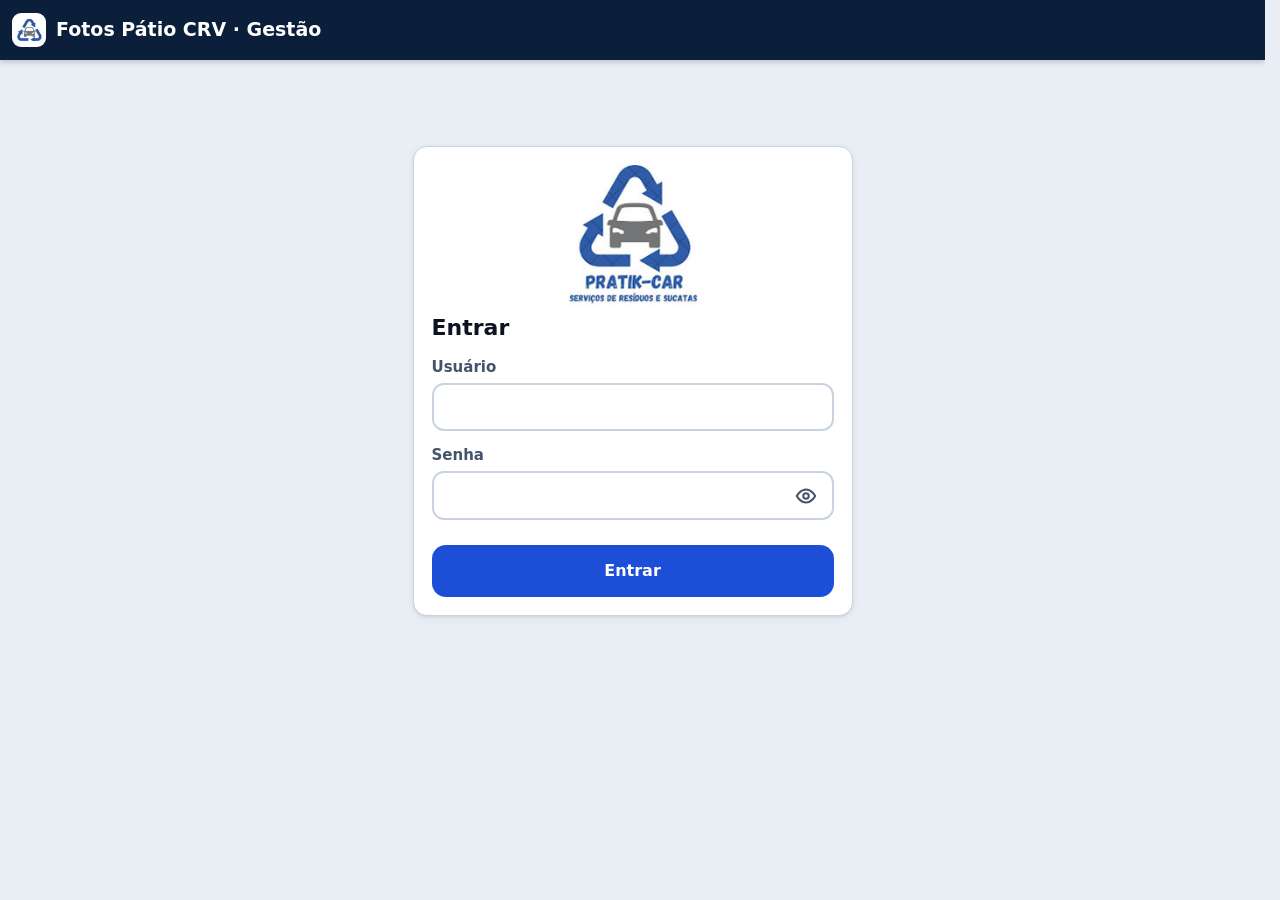
==== commit 8650d649: "Add files via upload" ====
--- a/gestor.html
+++ b/gestor.html
@@ -6,18 +6,20 @@
 <meta http-equiv="Content-Security-Policy" content="default-src 'self'; script-src 'self'; style-src 'self'; img-src 'self' blob: data:; connect-src 'self' https://script.google.com https://script.googleusercontent.com; base-uri 'none'; form-action 'none'">
 <meta name="referrer" content="no-referrer">
 <title>Fotos Pátio CRV — Gestão</title>
-<link rel="icon" href="icon-192.png">
+<link rel="icon" href="favicon.png">
+<link rel="apple-touch-icon" href="apple-touch-icon.png">
 <link rel="stylesheet" href="style.css">
 </head>
 <body class="gestor">
 <header class="topo">
-  <h1><span class="marca" data-ic="camera"></span><span class="titulo-txt"><span class="so-pc">Fotos Pátio CRV · </span>Gestão</span></h1>
+  <h1><img class="marca" src="logo-simbolo.png" alt="Pratik-Car" width="34" height="34"><span class="titulo-txt"><span class="so-pc">Fotos Pátio CRV · </span>Gestão</span></h1>
   <span class="selo" id="quem"></span>
   <button class="selo oculto" id="btnSair" data-ic="sair">Sair</button>
 </header>
 <main>
   <section id="telaLogin" class="oculto">
     <div class="cartao">
+      <img class="logo-login" src="logo.png" alt="Pratik-Car — Serviços de resíduos e sucatas" width="140" height="140">
       <h2>Entrar</h2>
       <label for="loginUsuario">Usuário</label>
       <input type="text" id="loginUsuario" autocomplete="username" autocapitalize="none" autofocus>
--- a/style.css
+++ b/style.css
@@ -154,7 +154,7 @@
 .veiculo-topo .modelo { font-size: 17px; font-weight: 600; }
 .acao-veiculo { position: sticky; bottom: 0; padding: 12px 0 calc(12px + env(safe-area-inset-bottom)); background: linear-gradient(to top, var(--fundo) 75%, transparent); margin-top: 12px; display: grid; gap: 10px; }
 .acao-veiculo .btn { min-height: 60px; font-size: 19px; }
-.galeria { display: grid; grid-template-columns: repeat(2, 1fr); gap: 10px; }
+.galeria { display: grid; grid-template-columns: repeat(2, minmax(0, 1fr)); gap: 10px; }
 .foto-cartao { background: var(--painel); border: 1px solid var(--borda); border-radius: 14px; padding: 8px; display: flex; flex-direction: column; gap: 6px; box-shadow: var(--sombra); font-size: 14px; }
 .foto-cartao img { width: 100%; aspect-ratio: 4 / 3; object-fit: cover; border-radius: 10px; background: var(--cinza-claro); cursor: zoom-in; display: block; }
 .foto-grande { max-width: 96vw; max-height: 90vh; border-radius: 10px; margin: auto; }
@@ -677,3 +677,44 @@
 .barra { background: #cbd5e1; }
 [data-tema="escuro"] .barra { background: #334155; }
 :root:not([data-tema="escuro"]) .suave { color: #475569; }
+
+/* ===== v1.1.1 ===== */
+html { scrollbar-gutter: stable; }
+.tag.laranja { background: #ffedd5; color: #7c2d12; border-color: #fdba74; }
+[data-tema="escuro"] .tag.laranja { background: #431407; color: #fed7aa; border-color: #9a3412; }
+.veiculo-topo .linha-placa { display: flex; align-items: center; gap: 10px; }
+.veiculo-topo .placa-vis { width: auto; min-width: 200px; max-width: 260px; }
+.veiculo-topo .uf { font-weight: 800; font-size: 15px; padding: 4px 10px; border-radius: 8px; background: var(--cinza-claro); color: var(--texto); }
+.nota-dificil { font-size: 15px; color: #7c2d12; background: #fff7ed; border: 1px solid #fdba74; border-radius: 10px; padding: 8px 12px; }
+[data-tema="escuro"] .nota-dificil { color: #fed7aa; background: #431407; border-color: #9a3412; }
+.foto-cartao.aguardando { border: 3px dashed #d97706; }
+.foto-cartao.falhou { border: 3px dashed #dc2626; }
+.foto-cartao .tag { align-self: flex-start; margin-top: 4px; }
+.acao-veiculo .btn.discreto { min-height: 48px; font-size: 15px; font-weight: 600; background: transparent; border-style: dashed; margin-top: 6px; }
+/* "Sem placa" com a mesma largura de uma placa */
+.item .desc .placa { min-width: 9.5em; display: inline-block; }
+.item .desc .placa.sem { color: var(--suave); font-weight: 700; }
+.placa-vis.sem { min-width: 128px; }
+.veiculo-topo .placa-vis.sem { min-width: 200px; }
+#listaIds { padding-bottom: 24px; }
+.item { min-width: 0; }
+/* gestão: painéis (Baixar, Editar pátio…) como janela no centro */
+#gaveta.janela { inset: 0; top: 0; width: auto; max-width: none; background: rgba(15, 23, 42, .55); border: 0; box-shadow: none; display: flex; align-items: flex-start; justify-content: center; padding: 8vh 16px 40px; z-index: 40; overflow-y: auto; }
+#gaveta.janela #gavetaConteudo { width: min(560px, 100%); background: var(--fundo); border-radius: 18px; padding: 6px !important; box-shadow: 0 24px 60px rgba(0, 0, 0, .35); }
+#gaveta.janela #gavetaConteudo > .painel-baixar:first-child { margin: 0 !important; box-shadow: none; }
+#gaveta.janela .gaveta-fechar { position: absolute !important; top: calc(8vh + 16px) !important; right: auto !important; left: calc(50% + min(560px, 100vw - 32px) / 2 - 60px) !important; z-index: 2; }
+.sub-sit { font-size: 12px; color: var(--suave); margin-top: 3px; }
+.chip-filtro.ativo { background: #ffedd5; color: #7c2d12; border-color: #fdba74; }
+.gaveta .nota-dificil { display: flex; align-items: center; gap: 6px; margin-top: 4px; }
+.placa-vis.peq { min-width: 118px; }
+.faixa-botoes { margin-left: auto; display: flex; gap: 8px; flex-wrap: wrap; }
+.faixa-patio .faixa-botoes .btn { margin-left: 0; }
+.btn-atualizar.girando .ic { animation: girar 1s linear infinite; }
+@media (max-width: 700px) { .faixa-botoes { width: 100%; } .faixa-botoes .btn { flex: 1 1 0; } }
+#listaPatios .nome-linha { display: flex; align-items: baseline; justify-content: space-between; gap: 10px; }
+#listaPatios .pct { font-weight: 900; font-size: 22px; color: var(--primaria); font-variant-numeric: tabular-nums; }
+#listaPatios .pct.completo { color: var(--verde); }
+/* logo Pratik-Car */
+.marca-login .marca-logo { width: 56px; height: 56px; border-radius: 14px; background: #fff; padding: 3px; border: 1px solid var(--borda); object-fit: contain; }
+.gestor .topo img.marca { width: 34px; height: 34px; border-radius: 9px; background: #fff; padding: 2px; object-fit: contain; }
+.logo-login { display: block; width: 140px; height: 140px; margin: 0 auto 8px; object-fit: contain; }
